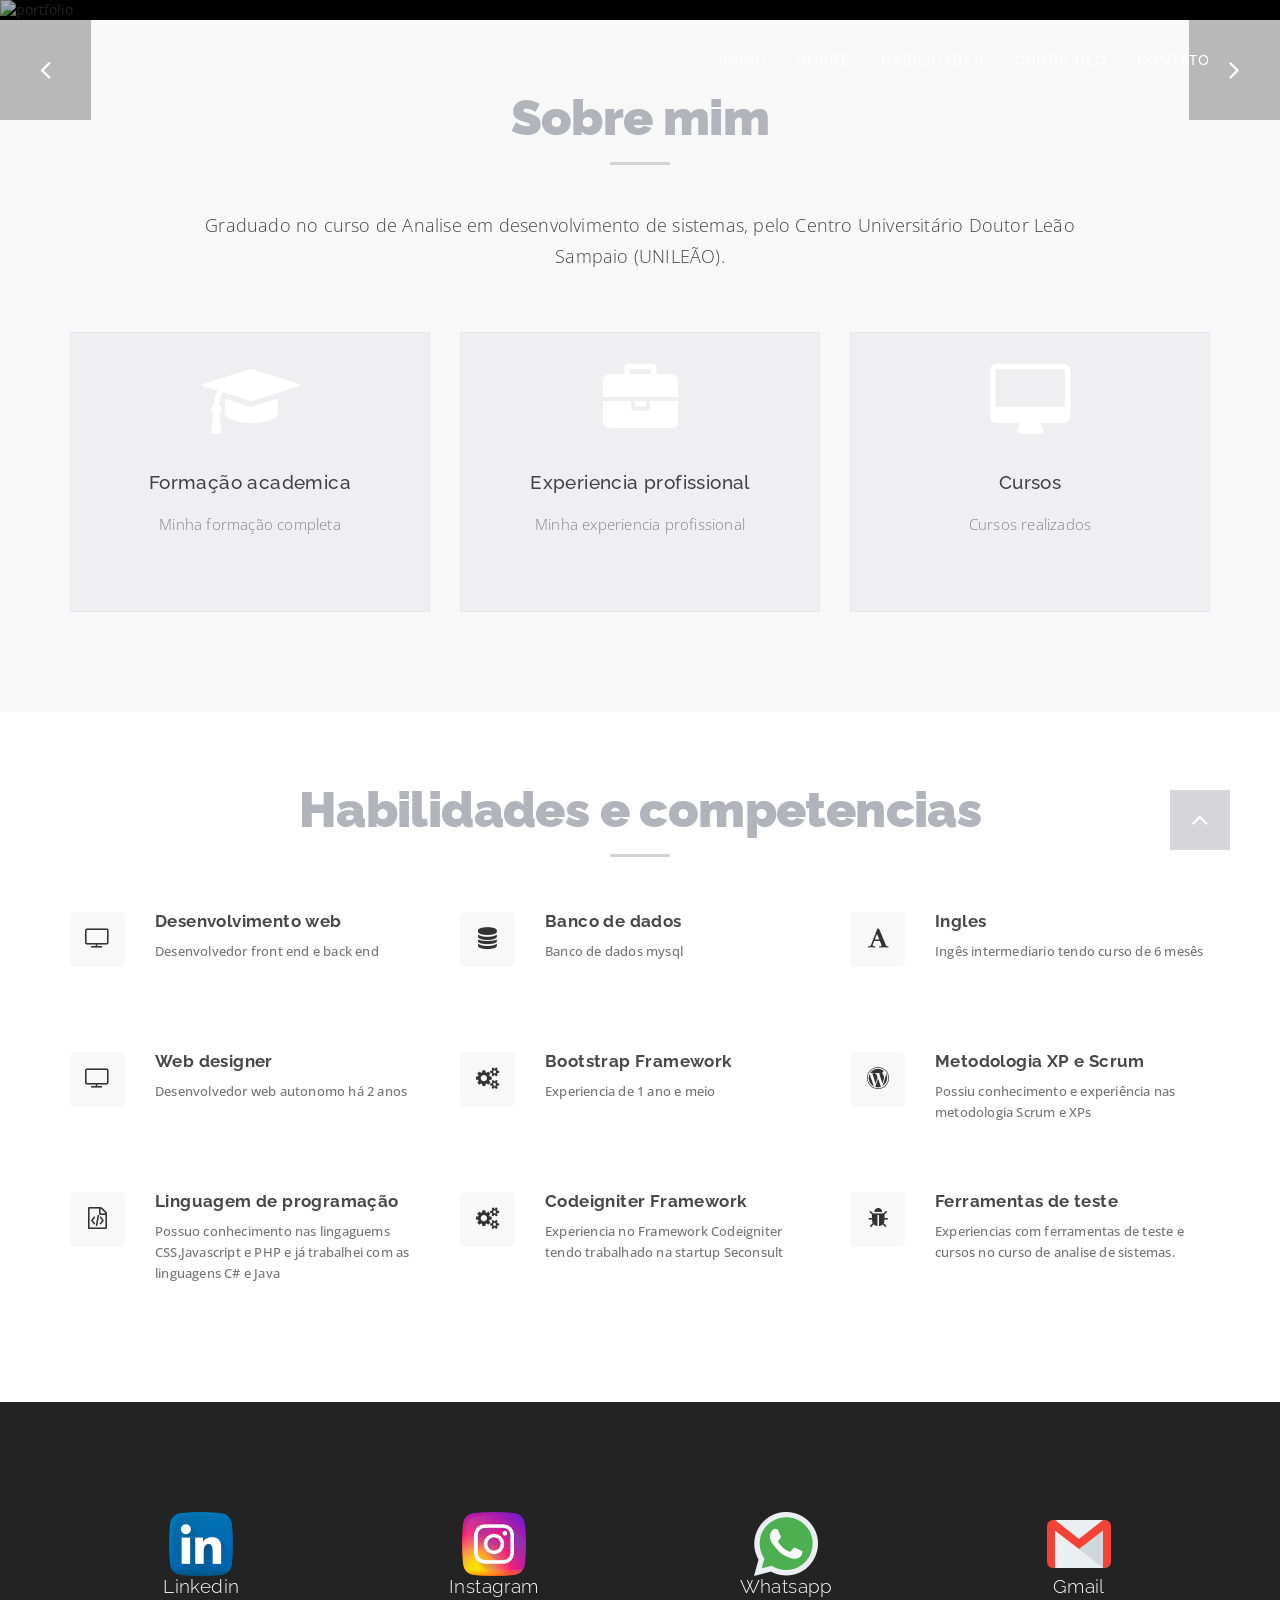
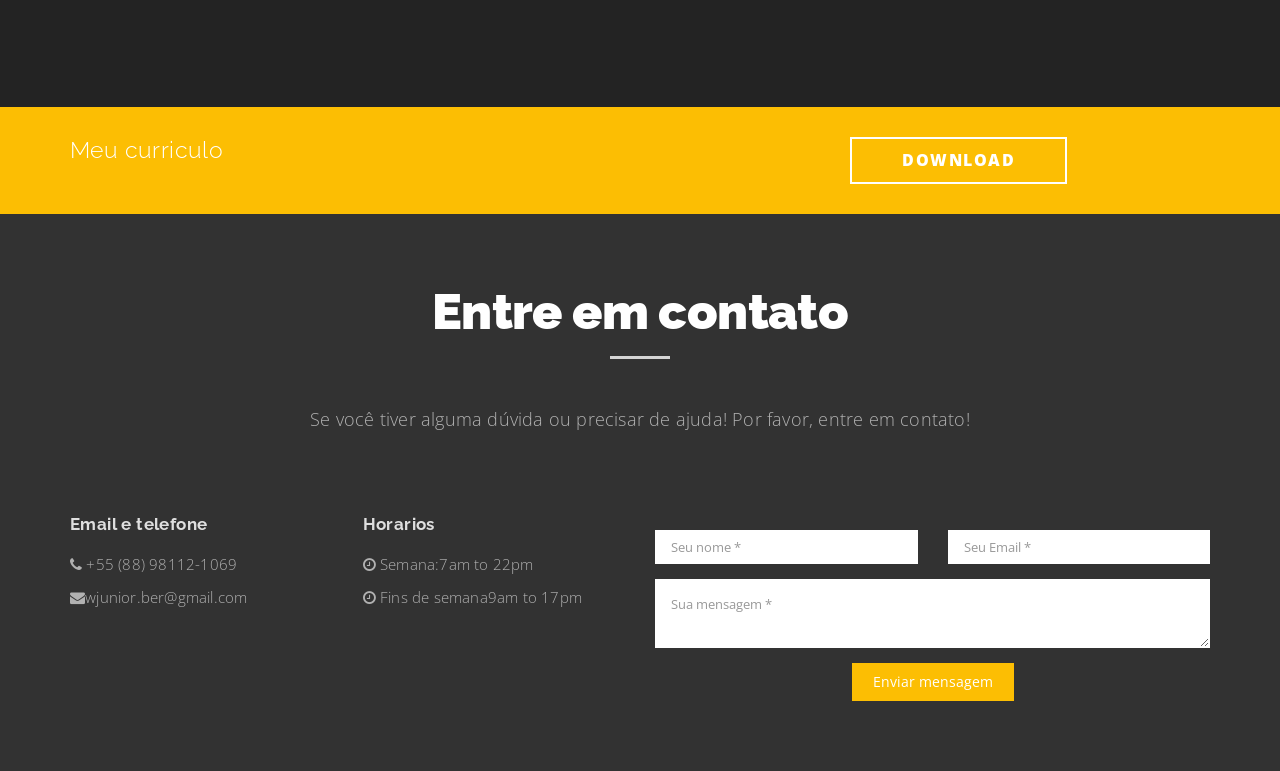
==== index.html @ cb607058 "alteracao de curriculo" ====
<!DOCTYPE html>
<html lang="en">
	<head>
		<meta charset="utf-8">
		<meta http-equiv="X-UA-Compatible" content="IE=edge">
		<meta name="viewport" content="width=device-width, initial-scale=1">
		<!-- The above 3 meta tags *must* come first in the head; any other head content must come *after* these tags -->
		<meta name="description" content="">
		<meta name="author" content="">
		<link rel="icon" href="favicon.ico">
		<title>Walter Bernadino Junior </title>
		<!-- Bootstrap core CSS -->
		<link href="css/bootstrap.min.css" rel="stylesheet">
		<link rel="stylesheet" href="https://maxcdn.bootstrapcdn.com/font-awesome/4.4.0/css/font-awesome.min.css">
		<!-- Custom styles for this template -->
		<link href="css/owl.carousel.css" rel="stylesheet">
		<link href="css/owl.theme.default.min.css"  rel="stylesheet">
		<link href="css/animate.css" rel="stylesheet">
		<link href="css/style.css" rel="stylesheet">

		<!-- Global site tag (gtag.js) - Google Analytics -->
		<script async src="https://www.googletagmanager.com/gtag/js?id=UA-167957187-1"></script>
		<script>
		  window.dataLayer = window.dataLayer || [];
		  function gtag(){dataLayer.push(arguments);}
		  gtag('js', new Date());

		  gtag('config', 'UA-167957187-1');
		</script>

	</head>
	<body id="page-top">
		<!-- Navigation -->
		<nav class="navbar navbar-default navbar-fixed-top">
			<div class="container">
				<!-- Brand and toggle get grouped for better mobile display -->
				<div class="navbar-header page-scroll">
					<button type="button" class="navbar-toggle" data-toggle="collapse" data-target="#bs-example-navbar-collapse-1">
					<span class="sr-only">Toggle navigation</span>
					<span class="icon-bar"></span>
					<span class="icon-bar"></span>
					<span class="icon-bar"></span>
					</button>
					<!--<a class="navbar-brand page-scroll" href="#page-top"><img src="images/logo.png" alt="Sanza theme logo"></a>-->
				</div>
				<!-- Collect the nav links, forms, and other content for toggling -->
				<div class="collapse navbar-collapse" id="bs-example-navbar-collapse-1">
					<ul class="nav navbar-nav navbar-right">
						<li class="hidden">
							<a href="#page-top"></a>
						</li>
						<li>
							<a class="page-scroll" href="#page-top">Inicio</a>
						</li>
						<li>
							<a class="page-scroll" href="#about">Sobre</a>
						</li>
						<li>
							<a class="page-scroll" href="#features">Habilidades</a>
						</li>
						<li>
							<a class="page-scroll" href="#curriculo">Curriculo</a>
						</li>
						<li>
							<a class="page-scroll" href="#contact">Contato</a>
						</li>
					</ul>
				</div>
				<!-- /.navbar-collapse -->
			</div>
			<!-- /.container-fluid -->
		</nav>
		<!-- Header -->
		<header>
			<div class="container-fluid">
				<div class="slider-container">

						<div class="owl-slider owl-carousel">
							<div class="item">
								<div class="owl-slider-item">
									<img src="https://picsum.photos/id/1074/1502/900" class="img-responsive" alt="portfolio">
									<div class="intro-text">
										<div class="intro-lead-in"></div>
										<!--<div class="intro-heading">Design & Development Agency</div>-->
									</div>
								</div>
							</div>
							<div class="item">
								<div class="owl-slider-item">
									<img src="https://picsum.photos/id/1067/1502/900" class="img-responsive" alt="portfolio">
									<div class="intro-text">
										<div class="intro-lead-in"></div>
										<!--<div class="intro-heading">Design & Development Agency</div>-->
									</div>
								</div>
							</div>
							<div class="item">
								<div class="owl-slider-item">
									<img src="https://picsum.photos/id/1018/1502/900" class="img-responsive" alt="portfolio">
									<div class="intro-text">
										<div class="intro-lead-in"></div>
										<!--<div class="intro-heading">Design & Development Agency</div>-->
									</div>
								</div>
							</div>
						</div>

				</div>
			</div>
		</header>

		<!--<section class="section-cta">
			<div class="container">
				<div class="row">
					<div class="col-md-8">
						<h2>Meu curriculo</h2>
					</div>
					<div class="col-md-4">
						<a href="#" class="button-cta">DOWNLOAD</a>
					</div>
				</div>
			</div>
		</section>-->

		<section id="about" class="light-bg">
			<div class="container">
				<div class="row">
					<div class="col-lg-12 text-center">
						<div class="section-title">
							<h2>Sobre mim </h2>
							<p>Graduado no curso de Analise em desenvolvimento de sistemas, pelo Centro Universitário Doutor Leão Sampaio (UNILEÃO).</strong></p>
						</div>
					</div>
				</div>
				<div class="row">
					<!-- about module -->
					<div class="col-md-4 text-center">
						<div class="mz-module">
							<div class="mz-module-about">
								<i class="fa fa-graduation-cap color1 ot-circle"></i>
								<h3>Formação academica</h3>
								<p>Minha formação completa</p>
							</div>
							<a href="modal1" data-toggle="modal" data-target="#modal1" class="mz-module-button">Saber mais</a>
						</div>
					</div>
					<!-- end about module -->
					<!-- about module -->
					<div class="col-md-4 text-center">
						<div class="mz-module">
							<div class="mz-module-about">
								<i class="fa  fa-briefcase color2 ot-circle"></i>
								<h3>Experiencia profissional</h3>
								<p>Minha experiencia profissional</p>
							</div>
							<a href="modal2" data-toggle="modal" data-target="#modal2" class="mz-module-button">Saber mais</a>
						</div>
					</div>
					<!-- end about module -->
					<!-- about module -->
					<div class="col-md-4 text-center">
						<div class="mz-module">
							<div class="mz-module-about">
								<i class="fa  fa-desktop color1 ot-circle"></i>
								<h3>Cursos</h3>
								<p>Cursos realizados</p>
							</div>
							<a href="modal3" data-toggle="modal" data-target="#modal3" class="mz-module-button">Saber mais</a>
						</div>
					</div>
					<!-- end about module -->
					<!-- about module -->
					<!--<div class="col-md-3 text-center">
						<div class="mz-module">
							<div class="mz-module-about">
								<i class="fa fa-cube color4 ot-circle"></i>
								<h3>UI/UX Design</h3>
								<p> Itaque earum rerum hic tenetur a sapiente, ut aut reiciendis maiores</p>
							</div>
							<a href="#" class="mz-module-button">read more</a>
						</div>
					</div>-->
					<!-- end about module -->
				</div>
			</div>
			<!-- /.container -->
		</section>

		<section id="features" class="section-features">
			<div class="container">
				<div class="row">
					<div class="col-lg-12 text-center">
						<div class="section-title">
							<h2>Habilidades e competencias</h2>
						</div>
					</div>
				</div>
				<div class="row row-gutter">
					<div class="col-md-4 col-gutter">
						<div class="featured-item">
							<div class="featured-icon"><i class="fa fa-television"></i></div>
							<div class="featured-text">
								<h4>Desenvolvimento web</h4>
								<p>Desenvolvedor front end e back end</p>
							</div>
						</div>
						<div class="featured-item">
							<div class="featured-icon"><i class="fa fa-television "></i></div>
							<div class="featured-text">
								<h4>Web designer</h4>
								<p>Desenvolvedor web autonomo há 2 anos </p>
							</div>
						</div>
						<div class="featured-item">
							<div class="featured-icon"><i class="fa fa-file-code-o"></i></div>
							<div class="featured-text">
								<h4>Linguagem de programação</h4>
								<p>Possuo conhecimento nas lingaguems CSS,Javascript e PHP e já trabalhei com as linguagens C# e Java</p>
							</div>
						</div>
					</div>
					<div class="col-md-4 col-gutter">
						<div class="featured-item">
							<div class="featured-icon"><i class="fa  fa-database"></i></div>
							<div class="featured-text">
								<h4>Banco de dados</h4>
								<p>Banco de dados mysql</p>
							</div>
						</div>
						<div class="featured-item">
							<div class="featured-icon"><i class="fa fa-cogs"></i></div>
							<div class="featured-text">
								<h4>Bootstrap Framework</h4>
								<p>Experiencia de 1 ano e meio</p>
							</div>
						</div>
						<div class="featured-item">
							<div class="featured-icon"><i class="fa fa-cogs"></i></div>
							<div class="featured-text">
								<h4>Codeigniter Framework </h4>
								<p>Experiencia no Framework Codeigniter tendo trabalhado na startup Seconsult</p>
							</div>
						</div>
					</div>
					<div class="col-md-4 col-gutter">
						<div class="featured-item">
							<div class="featured-icon"><i class="fa fa-font"></i></div>
							<div class="featured-text">
								<h4>Ingles</h4>
								<p>Ingês intermediario tendo curso de 6 mesês</p>
							</div>
						</div>
						<div class="featured-item">
							<div class="featured-icon"><i class="fa fa-wordpress"></i></div>
							<div class="featured-text">
								<h4> Metodologia XP e Scrum</h4>
								<p>Possiu conhecimento e experiência  nas metodologia Scrum e XPs</p>
							</div>
						</div>
						<div class="featured-item">
							<div class="featured-icon"><i class=" fa fa-bug"></i></div>
							<div class="featured-text">
								<h4>Ferramentas de teste</h4>
								<p>Experiencias com ferramentas de teste e cursos no curso de analise de  sistemas.</p>
							</div>
						</div>
					</div>
				</div>
			</div>
		</section>

		<!--<section id="portfolio" class="light-bg">
			<div class="container">
			<div class="row">
				<div class="col-lg-12 text-center">
					<div class="section-title">
						<h2>Portfolio</h2>
						<p>Our portfolio is the best way to show our work, you can see here a big range of our work. Check them all and you will find what you are looking for.</p>
					</div>
				</div>
			</div>
			<div class="row row-0-gutter">-->
				<!-- start portfolio item -->
				<!--<div class="col-md-4 col-0-gutter">
					<div class="ot-portfolio-item">
						<figure class="effect-bubba">
							<img src="images/port/login.png" alt="img02" class="img-responsive" />
							<figcaption>
								<h2>Sistema seconsult</h2>
								<p>Tela de login</p>
								<a href="#" data-toggle="modal" data-target="#Modal-1">View more</a>
							</figcaption>
						</figure>
					</div>
				</div>-->
				<!-- end portfolio item -->
				<!-- start portfolio item -->
				<!--<div class="col-md-4 col-0-gutter">
					<div class="ot-portfolio-item">
						<figure class="effect-bubba">
							<img src="images/port/rela.png" alt="img02" class="img-responsive" />
							<figcaption>
								<h2>Relatorio</h2>
								<p>Tela de ralatorio</p>
								<a href="#" data-toggle="modal" data-target="#Modal-2">View more</a>
							</figcaption>
						</figure>
					</div>
				</div>-->
				<!-- end portfolio item -->
				<!-- start portfolio item -->
				<!--<div class="col-md-4 col-0-gutter">
					<div class="ot-portfolio-item">
						<figure class="effect-bubba">
							<img src="images/port/age.png" alt="img02" class="img-responsive" />
							<figcaption>
								<h2>Agenda</h2>
								<p>Tela de agenda</p>
								<a href="#" data-toggle="modal" data-target="#Modal-3">View more</a>
							</figcaption>
						</figure>
					</div>
				</div>-->
				<!-- end portfolio item -->
			<!--</div>
			<div class="row row-0-gutter">-->
				<!-- start portfolio item -->
				<!--<div class="col-md-4 col-0-gutter">
					<div class="ot-portfolio-item">
						<figure class="effect-bubba">
							<img src="images/demo/portfolio-4.jpg" alt="img02" class="img-responsive" />
							<figcaption>
								<h2>Smart Name</h2>
								<p>Branding, Design</p>
								<a href="#" data-toggle="modal" data-target="#Modal-4">View more</a>
							</figcaption>
						</figure>
					</div>
				</div>-->
				<!-- end portfolio item -->
				<!-- start portfolio item -->
				<!--<div class="col-md-4 col-0-gutter">
					<div class="ot-portfolio-item">
						<figure class="effect-bubba">
							<img src="images/demo/portfolio-5.jpg" alt="img02" class="img-responsive" />
							<figcaption>
								<h2>Fast People</h2>
								<p>Branding, Web Design</p>
								<a href="#" data-toggle="modal" data-target="#Modal-5">View more</a>
							</figcaption>
						</figure>
					</div>
				</div>-->
				<!-- end portfolio item -->
				<!-- start portfolio item -->
				<!--<div class="col-md-4 col-0-gutter">
					<div class="ot-portfolio-item">
						<figure class="effect-bubba">
							<img src="images/demo/portfolio-6.jpg" alt="img02" class="img-responsive" />
							<figcaption>
								<h2>Kites & Stars</h2>
								<p>Branding, Web Design</p>
								<a href="#" data-toggle="modal" data-target="#Modal-2">View more</a>
							</figcaption>
						</figure>
					</div>
				</div>-->
				<!-- end portfolio item -->
			<!--</div>
			</div>
		</section>-->

		<section class="overlay-dark bg-img1 dark-bg short-section">
			<div class="container text-center">
				<div class="row">
					<div class="col-md-3 mb-sm-30">
						<div class="counter-item">
							<a href="https://www.linkedin.com/in/walter-bernardino-jr-017a53184/" target="blank">
							<img src="images/icones/linkedin.png" alt="">
							<h6>Linkedin</h6>
						</a>
						</div>
					</div>
					<div class="col-md-3 mb-sm-30">
						<div class="counter-item">
							<a href="https://www.instagram.com/walter_junior01/" target="blank">
							<img src="images/icones/insta.png" alt="">
							<h6>Instagram</h6>
						</a>
						</div>
					</div>
					<div class="col-md-3 mb-sm-30">
						<div class="counter-item">
							<a href="https://api.whatsapp.com/send?phone=5588981121069" target="blank">
							<img src="images/icones/whats.png" alt="">
							<h6>Whatsapp</h6>
							</a>
						</div>
					</div>
					<div class="col-md-3 mb-sm-30">
						<div class="counter-item">
							<a href="mailto:wjunior.ber@gmail.com" target="blank">
							<img src="images/icones/gmail.png" alt="">
							<h6>Gmail</h6>
							</a>
						</div>
					</div>
				</div>
			</div>
		</section>

		<!--<section id="partners">
			<div class="container">
				<div class="row">
					<div class="col-lg-12 text-center">
						<div class="section-title">
							<h2>Our Partners</h2>
							<p>Mida sit una namet, cons uectetur adipiscing adon elit.</p>
						</div>
					</div>
				</div>
				<div class="row">
					<div class="col-lg-12 text-center">
						<div class="owl-partners owl-carousel">
							<div class="item">
								<div class="partner-logo"><img src="images/demo/partners-1.png" alt="partners"></div>
							</div>
							<div class="item">
								<div class="partner-logo"><img src="images/demo/partners-2.png" alt="partners"></div>
							</div>
							<div class="item">
								<div class="partner-logo"><img src="images/demo/partners-3.png" alt="partners"></div>
							</div>
							<div class="item">
								<div class="partner-logo"><img src="images/demo/partners-4.png" alt="partners"></div>
							</div>
							<div class="item">
								<div class="partner-logo"><img src="images/demo/partners-5.png" alt="partners"></div>
							</div>
							<div class="item">
								<div class="partner-logo"><img src="images/demo/partners-6.png" alt="partners"></div>
							</div>
							<div class="item">
								<div class="partner-logo"><img src="images/demo/partners-7.png" alt="partners"></div>
							</div>
							<div class="item">
								<div class="partner-logo"><img src="images/demo/partners-8.png" alt="partners"></div>
							</div>
							<div class="item">
								<div class="partner-logo"><img src="images/demo/partners-9.png" alt="partners"></div>
							</div>
						</div>
					</div>
				</div>
			</div>
		</section>-->

		<!--<section id="team" class="light-bg">
			<div class="container">
				<div class="row">
					<div class="col-lg-12 text-center">
						<div class="section-title">
							<h2>Our Team</h2>
							<p>A creative agency based on Candy Land, ready to boost your business with some beautifull templates. MOOZ Agency is one of the best in town see more you will be amazed.</p>
						</div>
					</div>
				</div>
				<div class="row">-->
					<!-- team member item -->
					<!--<div class="col-md-4">
						<div class="team-item">
							<div class="team-image">
								<img src="images/demo/author-2.jpg" class="img-responsive" alt="author">
							</div>
							<div class="team-text">
								<h3>TOM BEKERS</h3>
								<div class="team-position">CEO & Web Design</div>
								<p>Mida sit una namet, cons uectetur adipiscing adon elit. Aliquam vitae barasa droma.</p>
								<div class="team-socials">
									<a href="#"><i class="fa fa-twitter"></i></a>
									<a href="#"><i class="fa fa-facebook"></i></a>
									<a href="#"><i class="fa fa-youtube"></i></a>
									<a href="#"><i class="fa fa-google-plus"></i></a>
								</div>
							</div>
						</div>
					</div>-->
					<!-- end team member item -->
					<!-- team member item -->
					<!--<div class="col-md-4">
						<div class="team-item">
							<div class="team-image">
								<img src="images/demo/author-6.jpg" class="img-responsive" alt="author">
							</div>
							<div class="team-text">
								<h3>LINA GOSATA</h3>
								<div class="team-position">Photography</div>
								<p>Worsa dona namet, cons uectetur dipiscing adon elit. Aliquam vitae fringilla unda mir.</p>
								<div class="team-socials">
									<a href="#"><i class="fa fa-twitter"></i></a>
									<a href="#"><i class="fa fa-facebook"></i></a>
									<a href="#"><i class="fa fa-youtube"></i></a>
									<a href="#"><i class="fa fa-google-plus"></i></a>
								</div>
							</div>
						</div>
					</div>-->
					<!-- end team member item -->
					<!-- team member item -->
					<!--<div class="col-md-4">
						<div class="team-item">
							<div class="team-image">
								<img src="images/demo/author-4.jpg" class="img-responsive" alt="author">
							</div>
							<div class="team-text">
								<h3>John BEKERS</h3>
								<div class="team-position">Marketing</div>
								<p>Dolor sit don namet, cons uectetur beriscing adon elit. Aliquam vitae fringilla unda.</p>
								<div class="team-socials">
									<a href="#"><i class="fa fa-twitter"></i></a>
									<a href="#"><i class="fa fa-facebook"></i></a>
									<a href="#"><i class="fa fa-youtube"></i></a>
									<a href="#"><i class="fa fa-google-plus"></i></a>
								</div>
							</div>
						</div>
					</div>
				</div>
			</div>
		</section>-->

		<section id="curriculo" class="section-cta">
			<div class="container">
				<div class="row">
					<div class="col-md-8">
						<h2>Meu curriculo</h2>
					</div>
					<div class="col-md-4">
						<a href="https://drive.google.com/file/d/17pxCsuhoSR2CSxzcML_bX0ouTWdJfSZE/view?usp=sharing" target="blank" class="button-cta">DOWNLOAD</a>
					</div>
				</div>
			</div>
		</section>

		<section id="contact" class="dark-bg">
			<div class="container">
				<div class="row">
					<div class="col-lg-12 text-center">
						<div class="section-title">
							<h2>Entre em contato</h2>
							<p>Se você tiver alguma dúvida ou precisar de ajuda! Por favor, entre em contato!</p><br>
						</div>
					</div>
				</div>
				<div class="row">
					<div class="col-md-3">
						<div class="section-text">
							<h4>Email e telefone</h4>
							<p><i class="fa fa-phone"></i> +55 (88) 98112-1069</p>
							<p><i class="fa fa-envelope"></i>wjunior.ber@gmail.com</p>
						</div>
					</div>
					<div class="col-md-3">
						<div class="section-text">
							<h4>Horarios</h4>
							<p><i class="fa fa-clock-o"></i> <span class="day">Semana:</span><span>7am to 22pm</span></p>
							<p><i class="fa fa-clock-o"></i> <span class="day">Fins de semana</span><span>9am to 17pm</span></p>
						</div>
					</div>
					<div class="col-md-6">
						<form name="sentMessage" id="contactForm" novalidate="" action="mailto:wjunior.ber@gmail.com">
							<div class="row">
								<div class="col-md-6">
									<div class="form-group">
										<input type="text" class="form-control" placeholder="Seu nome *" id="name" required="" data-validation-required-message="Please enter your name.">
										<p class="help-block text-danger"></p>
									</div>
								</div>
								<div class="col-md-6">
									<div class="form-group">
										<input type="email" class="form-control" placeholder="Seu Email *" id="email" required="" data-validation-required-message="Please enter your email address.">
										<p class="help-block text-danger"></p>
									</div>
								</div>
							</div>
							<div class="row">
								<div class="col-md-12">
									<div class="form-group">
										<textarea class="form-control" placeholder="Sua mensagem *" id="message" required="" data-validation-required-message="Please enter a message."></textarea>
										<p class="help-block text-danger"></p>
									</div>
								</div>
								<div class="clearfix"></div>
							</div>
							<div class="row">
								<div class="col-lg-12 text-center">
									<div id="success"></div>
									<button type="submit" class="btn">Enviar mensagem</button>
								</div>
							</div>
						</form>
					</div>
				</div>
			</div>
		</section>
		<p id="back-top">
			<a href="#top"><i class="fa fa-angle-up"></i></a>
		</p>
		<!--<footer>
			<div class="container text-center">
				<p>Theme made by <a href="http://moozthemes.com"><span>MOOZ</span>Themes.com</a></p>
			</div>
		</footer>-->

		<!-- Modal for portfolio item 1 -->
		<div class="modal fade" id="Modal-1" tabindex="-1" role="dialog" aria-labelledby="Modal-label-1">
			<div class="modal-dialog" role="document">
				<div class="modal-content">
					<div class="modal-header">
						<button type="button" class="close" data-dismiss="modal" aria-label="Close"><span aria-hidden="true">&times;</span></button>
						<h4 class="modal-title" id="Modal-label-1">Dean & Letter</h4>
					</div>
					<div class="modal-body">
						<img src="images/port/login.png" alt="img01" class="img-responsive" />
						<div class="modal-works"><span>Branding</span><span>Web Design</span></div>
						<p>Temporibus autem quibusdam et aut officiis debitis aut rerum necessitatibus saepe</p>
					</div>
					<div class="modal-footer">
						<button type="button" class="btn btn-default" data-dismiss="modal">Close</button>
					</div>
				</div>
			</div>
		</div>

		<!-- Modal for portfolio item 2 -->
		<div class="modal fade" id="Modal-2" tabindex="-1" role="dialog" aria-labelledby="Modal-label-2">
			<div class="modal-dialog" role="document">
				<div class="modal-content">
					<div class="modal-header">
						<button type="button" class="close" data-dismiss="modal" aria-label="Close"><span aria-hidden="true">&times;</span></button>
						<h4 class="modal-title" id="Modal-label-2">Relatorio</h4>
					</div>
					<div class="modal-body">
						<img src="images/port/rela.png" alt="img01" class="img-responsive" />
						<div class="modal-works"><span>Branding</span><span>Web Design</span></div>
						<p>Temporibus autem quibusdam et aut officiis debitis aut rerum necessitatibus saepe</p>
					</div>
					<div class="modal-footer">
						<button type="button" class="btn btn-default" data-dismiss="modal">Close</button>
					</div>
				</div>
			</div>
		</div>

		<!-- Modal for portfolio item 3 -->
		<div class="modal fade" id="Modal-3" tabindex="-1" role="dialog" aria-labelledby="Modal-label-3">
			<div class="modal-dialog" role="document">
				<div class="modal-content">
					<div class="modal-header">
						<button type="button" class="close" data-dismiss="modal" aria-label="Close"><span aria-hidden="true">&times;</span></button>
						<h4 class="modal-title" id="Modal-label-3">Agenda</h4>
					</div>
					<div class="modal-body">
						<img src="images/port/age.png" alt="img01" class="img-responsive" />
						<div class="modal-works"><span>Branding</span><span>Web Design</span></div>
						<p>Temporibus autem quibusdam et aut officiis debitis aut rerum necessitatibus saepe</p>
					</div>
					<div class="modal-footer">
						<button type="button" class="btn btn-default" data-dismiss="modal">Close</button>
					</div>
				</div>
			</div>
		</div>

		<!-- Modal for portfolio item 4 -->
		<div class="modal fade" id="Modal-4" tabindex="-1" role="dialog" aria-labelledby="Modal-label-4">
			<div class="modal-dialog" role="document">
				<div class="modal-content">
					<div class="modal-header">
						<button type="button" class="close" data-dismiss="modal" aria-label="Close"><span aria-hidden="true">&times;</span></button>
						<h4 class="modal-title" id="Modal-label-4">Smart Name</h4>
					</div>
					<div class="modal-body">
						<img src="images/demo/portfolio-4.jpg" alt="img01" class="img-responsive" />
						<div class="modal-works"><span>Branding</span><span>Web Design</span></div>
						<p>Temporibus autem quibusdam et aut officiis debitis aut rerum necessitatibus saepe</p>
					</div>
					<div class="modal-footer">
						<button type="button" class="btn btn-default" data-dismiss="modal">Close</button>
					</div>
				</div>
			</div>
		</div>

		<!-- Modal for portfolio item 5 -->
		<div class="modal fade" id="Modal-5" tabindex="-1" role="dialog" aria-labelledby="Modal-label-5">
			<div class="modal-dialog" role="document">
				<div class="modal-content">
					<div class="modal-header">
						<button type="button" class="close" data-dismiss="modal" aria-label="Close"><span aria-hidden="true">&times;</span></button>
						<h4 class="modal-title" id="Modal-label-5">Fast People</h4>
					</div>
					<div class="modal-body">
						<img src="images/demo/portfolio-5.jpg" alt="img01" class="img-responsive" />
						<div class="modal-works"><span>Branding</span><span>Web Design</span></div>
						<p>Temporibus autem quibusdam et aut officiis debitis aut rerum necessitatibus saepe</p>
					</div>
					<div class="modal-footer">
						<button type="button" class="btn btn-default" data-dismiss="modal">Close</button>
					</div>
				</div>
			</div>
		</div>

		<!-- Modal for sobre item 1 -->
		<div class="modal fade" id="modal1" tabindex="-1" role="dialog" aria-labelledby="Modal-label-5">
			<div class="modal-dialog" role="document">
				<div class="modal-content">
					<div class="modal-header">
						<button type="button" class="close" data-dismiss="modal" aria-label="Close"><span aria-hidden="true">&times;</span></button>
						<h4 class="modal-title" id="modal1">Formação academica</h4>
					</div>
					<div class="modal-body">
						<!--<div class="modal-works"><span>Web Design</span></div>-->
						<p>
						<ol>
							<li>Janeiro/2000 a Dezembro/2007 – Ensino fundamental -
							Centro Educacional Padre Aldemir 
							</li><br>
							<li>Janeiro/2008 a Dezembro/2011 – Ensino fundamental -
							Conselho Escolar da Escola de Primeiro Grau Senador Carlos Jereissati 
							</li><br>
							<li>Janeiro/2012 a Dezembro/2014 – Ensino Médio
							EEFM Governador Adauto Bezerra 
							</li><br>
							<li>Agosto/2015 a junho/2020 – Ensino Superior
							Unileão - Centro Universitário Leão Sampaio
							</li>
						</ol>
						</p>
					</div>
					<div class="modal-footer">
						<button type="button" class="btn btn-primary" data-dismiss="modal">Fechar</button>
					</div>
				</div>
			</div>
		</div>

		<!-- Modal for sobre item 2 -->
		<div class="modal fade" id="modal2" tabindex="-1" role="dialog" aria-labelledby="Modal-label-5">
			<div class="modal-dialog" role="document">
				<div class="modal-content">
					<div class="modal-header">
						<button type="button" class="close" data-dismiss="modal" aria-label="Close"><span aria-hidden="true">&times;</span></button>
						<h4 class="modal-title" id="modal2">Experiencia profissional</h4>
					</div>
					<div class="modal-body">
						<p>
							<ol>
								<li><b>Desenvolvedor web autonomo</b>:Janeiro/2018 ate atualmente
								 </li><br>
								 <li><b>Professor de informatica</b>:Agosto/2019 ate atualmente </li><br>
								 <li><b>Desenvolvedor front end e back end</b>:Na startup Seconsult agosto/2019 ate dezembro/2020</li><br>
								 <li><b>Analista de Sistemas autonomo</b>:Dezembro/2019 ate atualmente</li>
							</ol>
						</p>
					</div>
					<div class="modal-footer">
						<button type="button" class="btn btn-primary" data-dismiss="modal">Fechar</button>
					</div>
				</div>
			</div>
		</div>

		<!-- Modal for sobre item 3 -->
		<div class="modal fade" id="modal3" tabindex="-1" role="dialog" aria-labelledby="Modal-label-5">
			<div class="modal-dialog" role="document">
				<div class="modal-content">
					<div class="modal-header">
						<button type="button" class="close" data-dismiss="modal" aria-label="Close"><span aria-hidden="true">&times;</span></button>
						<h4 class="modal-title" id="modal3">Cursos realizados</h4>
					</div>
					<div class="modal-body">
						<p>
							<ol>
								<li><b>CISCO - Networking Academy® Introduction to Cybersecurity</b></li><br>
								 <li><b>CISCO - Cybersecurity Essentials</b></li><br>
								 <li><b>UDEMY - CodeIgniter: Criando Websites Profissionais com PHP</b></li><br>
								 <li><b>Fundação bradesco - Fundamentos de TI: Hardware e Software</b></li><br>
								 <li><b>Fundação bradesco - Segurança em Tecnologia da informação</b></li><br>
								 <li><b>Fundação bradesco - Modelagem de banco de dados</b></li><br>
							</ol>
						</p>
					</div>
					<div class="modal-footer">
						<button type="button" class="btn btn-primary" data-dismiss="modal">Fechar</button>
					</div>
				</div>
			</div>
		</div>



		<!-- Bootstrap core JavaScript
			================================================== -->
		<!-- Placed at the end of the document so the pages load faster -->
		<script src="https://ajax.googleapis.com/ajax/libs/jquery/1.11.3/jquery.min.js"></script>
		<script src="http://cdnjs.cloudflare.com/ajax/libs/jquery-easing/1.3/jquery.easing.min.js"></script>
		<script src="js/bootstrap.min.js"></script>
		<script src="js/owl.carousel.min.js"></script>
		<script src="js/cbpAnimatedHeader.js"></script>
		<script src="js/jquery.appear.js"></script>
		<script src="js/SmoothScroll.min.js"></script>
		<script src="js/theme-scripts.js"></script>
	</body>
</html>
---- css/style.css ----
/*------------------------------------------------------------------
Project:	Nantes - multi purpose one-page template
Version:	1.0
Last change:	18/02/2016 [...]
Designed by:	MOOZ Themes / www.MOOZthemes.com
Primary use:	One page
-------------------------------------------------------------------*/

/* main font for menu. */
@import url(http://fonts.googleapis.com/css?family=Raleway:100,300,400,500,700,900);
/* font for headings, text, tags */
@import url(http://fonts.googleapis.com/css?family=Open+Sans:300,400,500,600,700,800);

/*--------------------
Color customizations
change these colors to change overlays
--------------------*/

.mz-module:hover .ot-circle.color1 {
	color: #C54A4A;
}
.mz-module:hover .ot-circle.color2 {
	color: #6091DC;
}
.mz-module:hover .ot-circle.color3 {
	color: #6EB377;
}
.mz-module:hover .ot-circle.color4 {
	color: #FCBE03;
}

/*--------------------
1. General
--------------------*/

body {
	margin: 0px;
	font-family: "Open Sans", Sans-serif;
}

h1,
h2,
h3,
h4,
h5,
h6 {
	font-weight: 300;
	letter-spacing: 0.4px;
	font-family: "Raleway", Sans-serif;
	color: #232323;
}

p {
	font-family: 'Open Sans', sans-serif;
	font-size: 15px;
	font-weight: 300;
	line-height: 23px;
	letter-spacing: 0.2px;
	color: #444444;
}

.dark-bg p {
color: #B1B1B1;	
}

a:hover, a:focus, a:active, a.active {
	color: #fec503;
}
a, a:hover, a:focus, a:active, a.active {
	outline: 0;
}

.container-fluid {
    padding-right: 0;
    padding-left: 0;
}

::selection {
	text-shadow: none;
	background: #fed136;
}

@media (min-width: 768px) {
	section {
		padding: 150px 0;
	}
}

section {
	padding: 70px 0;
}

ul {
	padding-left: 0;
	padding-top: 10px;	
}

ul li {
    list-style: none;
    padding-bottom: 10px;
    font-family: 'Open Sans', sans-serif;
    font-size: 14px;
    font-weight: 500;
    line-height: 23px;
    letter-spacing: 0.2px;
    color: #000000;
}

section ul li:before {
	font-family: FontAwesome;
	font-weight: normal;
	font-style: normal;
	display: inline-block;
	text-decoration: inherit;
	content: "\f105";
	padding-right: 7px;
	color: #23AD21;
}

/*--------------------
1.1 Reset bootstrap
--------------------*/

.row-0-gutter {
    margin-left: -13px;
    margin-right: -13px;
}

.col-0-gutter {
	padding-left: 0;
	padding-right: 0;
}

/*--------------------
2. Navigation
--------------------*/

.navbar-default {
	background-color: #222;
	border-color: transparent;
}
.navbar-default .navbar-brand {
	color: #fff;
	font-family: "Montserrat",sans-serif;
	padding: 0px;
}
.navbar-default .navbar-brand:hover,.navbar-default .navbar-brand:focus,.navbar-default .navbar-brand:active,.navbar-default .navbar-brand.active {
	color: #fec503
}
.navbar-default .navbar-collapse {
	border-color: rgba(255,255,255,.02)
}
.navbar-default .navbar-toggle {
	background-color: #fed136;
	border-color: #fed136
}
.navbar-default .navbar-toggle .icon-bar {
	background-color: #fff
}
.navbar-default .navbar-toggle:hover,.navbar-default .navbar-toggle:focus {
	background-color: #fed136
}
.navbar-default .nav li a {
	font-family: "Roboto",sans-serif;
	text-transform: uppercase;
	font-weight: 400;
	letter-spacing: 1px;
	color: #fff;
}
.navbar-default .nav li a:hover,.navbar-default .nav li a:focus {
	color: #fed136;
	outline: 0
}

.navbar-default .navbar-nav>.active>a {
	border-radius: 0;
	color: #fff;
	background-color: #fed136
}
.navbar-default .navbar-nav>.active>a:hover,.navbar-default .navbar-nav>.active>a:focus {
	color: #fff;
	background-color: #fec503
}

@media (min-width:768px) {
	.navbar-default
	{
		background-color: transparent;
		padding: 25px 0;
		-webkit-transition:padding .3s;
		-moz-transition:padding .3s;
		transition:padding .3s;
		border:0
	}
	.navbar-default .navbar-brand {
		font-size: 2em;
		-webkit-transition:all .3s;
		-moz-transition:all .3s;
		transition:all .3s;
	}
	.navbar-default .navbar-nav>.active>a {
		border-radius: 3px
	}
	.navbar-default.navbar-shrink {
		background-color: #222;
		padding: 10px 0;
	}
	.navbar-default.navbar-shrink .navbar-brand {
		font-size: 1.5em;
	}
}*/

/*--------------------
3. Header
--------------------*/

header {
    margin-top: 80px;
}

.owl-slider-item {
	position: relative;
	background-color: #000;
}
.owl-slider-item img {
	opacity: 0.7;
}
.owl-slider .owl-controls {
	position: absolute;
	left: 0;
	top: 38%;
	width: 100%;	
}

.owl-slider .owl-controls .owl-nav [class*=owl-] {
	padding: 30px 40px;
	background: rgba(0, 0, 0, 0.26);
	border-radius: 0;
	margin: 0;
	font-size: 30px;
	z-index: 1000;
}

.owl-slider .owl-controls .owl-nav [class*=owl-]:hover {
    background: #000;
    color: #fff;
    text-decoration: none;
}

.owl-slider .owl-controls .owl-prev {
	float: left;
}

.owl-slider .owl-controls .owl-next {
	float: right;
}

.intro-text {
	padding-top: 100px;
	padding-bottom: 50px;
	position: absolute;
	top: 50px;
    text-align: center;
	transform: translateX(-50%);
	left: 50%;
}

@media (min-width: 768px) {
	.intro-text {
		padding-top: 230px;
		padding-bottom: 400px;
    }
}

.intro-text .intro-lead-in {
	display: inline-block;
	margin-bottom: 25px;
	padding: 4px 20px;
	font-family: "Playfair Display",sans-serif;
	font-style: italic;
	font-size: 19px;
	color: #fff;
	font-weight: 100;
	line-height: 40px;
}

@media (min-width: 768px) {
	.intro-text .intro-lead-in {
	font-family: "Playfair Display",sans-serif;
    font-size: 50px;
    line-height: 40px;
    margin-bottom: 45px;
	}
}

.intro-text .intro-heading {
	font-weight: 900;
	font-size: 40px;
	line-height: 48px;
	margin-bottom: 25px;
	letter-spacing: -3px;
	word-spacing: 10px;
	color: #FFFFFF;
	text-shadow: 1px 1px 1px rgb(0, 0, 0);
}

@media (min-width: 768px) {
	.intro-text .intro-heading {
		line-height: 95px;
		font-size: 77px;
		margin-bottom: 50px;
	}
}

/*--------------------
4. Sections
--------------------*/

.section-title h2 {
	font-size: 50px;
	color: #B3B3BB;
	font-weight: 900;
	letter-spacing: -0.6px;
	position: relative;
	margin: 0 0 50px 0;
	padding-bottom: 15px;
}

.section-title h2:after {
	left: 50%;
	z-index: 1;
	width: 60px;
	height: 3px;
	content: " ";
	bottom: -5px;
	margin-left: -30px;
	text-align: center;
	position: absolute;
	background: #D4D4D4;
}

.dark-bg .section-title h2 {
	color: #fff;
}


.section-title p {
	font-size: 18px;
	font-weight: 300;
	line-height: 31px;
	margin: 20px 100px 60px 100px;
}

/*--------------------
4.1. CTA sectoin
--------------------*/

.section-cta {
	padding: 30px 0;
	color: #fff;
	background-color: #fcbe03;
}

.section-cta h2 {
	color: #fff;
	font-size: 23px;
	font-weight: 300;
	margin: 0 0 20px;
}

.button-cta {
	border: 2px solid #fff;
	padding: 10px 50px;
	font-size: 16px;
	letter-spacing: 1.5px;
	text-transform: uppercase;
	font-weight: 800;
	color: #fff;
	display: inline-block;

	-webkit-transition: all .4s ease; /* Safari and Chrome */
	-moz-transition: all .5s ease; /* Firefox */
	-o-transition: all .5s ease; /* IE 9 */
	-ms-transition: all .5s ease; /* Opera */
	transition: all .5s ease;

}
.button-cta:hover {
	color: #000;
	background-color: #fff;	
	text-decoration: none;
}

/*--------------------
4.1. About
--------------------*/

.mz-module {
	position: relative;
	margin-bottom: 30px;
}

.mz-module-about {
    border: 1px solid #E6E6EA;
    min-height: 280px;
    padding: 20px;
    background-color: #EFEFF1;
}

.mz-module-about h3 {
	font-weight: 500;
	font-size: 19px;
	/* text-transform: uppercase; */
	color: #424242;
	/* letter-spacing: 2px; */
	margin-bottom: 20px;
}

.dark-bg .mz-module-about h3 {
	color: #FFFFFF;
}

.mz-module-about p {
	font-size: 15px;
	font-weight: 300;
	line-height: 22px;
	color: #848484;
}
.mz-module-button {
	background-color: #B6B6C3;
	padding: 15px;
	text-transform: uppercase;
	font-weight: 700;
	font-size: 12px;
	display: block;
	position: absolute;
	bottom: 0px;
	left: 0;
	right: 0;
	opacity: 0;
	color: #fff;
	-webkit-transition:all .3s;
	-moz-transition:all .3s;
	transition:all .3s;
}
.mz-module:hover .mz-module-button {
	bottom: -45px;
	opacity: 1;
}
.mz-module-button:hover {
	background-color: #1a1a1a;
	color: #fff;
	text-decoration: none;
}

.mz-module-button {
	color: #fff;
}

.ot-circle {
	height: 95px;
	width: 95px;
	text-align: center;
	line-height: 98px;
	color: #FFFFFF;
	margin: 0 2px 4px;
	font-size: 75px;

	-webkit-transition:all .3s;
	-moz-transition:all .3s;
	transition:all .3s;

}

/*--------------------
4.2. Featured
--------------------*/

.featured-item {
	margin-bottom: 30px;
	height: 110px;
}

.featured-icon {
	float: left;
	font-size: 22px;
	border-radius: 5px;
	width: 55px;
	height: 55px;
	background-color: #F8F8F8;
	line-height: 50px;
	text-align: center;
}
.featured-text {
	text-align: left;
	margin-left: 85px;
}
.featured-text h4 {
	color: #47474C;
	font-size: 17px;
	font-weight: 700;
}
.featured-text p {
	color: #747377;
	margin-top: 7px;
	font-size: 13px;
	line-height: 21px;
	font-weight: 500;
}

/*--------------------
4.2. Skills
--------------------*/

.section-text h3 {
	margin: 0 0 30px;
	font-weight: 800;
	color: #5D5D5D;
}

.section-text h4 {
    margin: 0 0 20px;
    font-weight: 700;
    font-size: 17px;
}

.dark-bg .section-text h3 {
	color: #dfdfdf;
}

.dark-bg .section-text h4 {
	color: #dfdfdf;
}

/*--------------------
4.3. Portfolio
--------------------*/

figure {
	position: relative;
	overflow: hidden;
	margin: 0 1px 1px 0;
	background: #726FB9;
	text-align: center;
	cursor: pointer;	
}

figcaption {
	position: absolute;
	top: 0;
	left: 0;
	width: 100%;
	height: 100%;	
}

.ot-portfolio-item figure figcaption > a {
	z-index: 1000;
	text-indent: 200%;
	white-space: nowrap;
	font-size: 0;
	opacity: 0;
}
.ot-portfolio-item figure figcaption, .ot-portfolio-item figure figcaption > a {
	position: absolute;
	top: 0;
	left: 0;
	width: 100%;
	height: 100%;
}

figure.effect-bubba {
	background: #000;
	margin-bottom: 1px;
}

figure.effect-bubba img {
	opacity: 0.90;
	-webkit-transition: opacity 0.35s;
	transition: opacity 0.35s;
}

figure.effect-bubba:hover img {
	opacity: 0.4;
}

figure.effect-bubba figcaption::before,
figure.effect-bubba figcaption::after {
	position: absolute;
	top: 30px;
	right: 30px;
	bottom: 30px;
	left: 30px;
	content: '';
	opacity: 0;
	-webkit-transition: opacity 0.35s, -webkit-transform 0.35s;
	transition: opacity 0.35s, transform 0.35s;
}

figure.effect-bubba figcaption::before {
	border-top: 1px solid #fff;
	border-bottom: 1px solid #fff;
	-webkit-transform: scale(0,1);
	transform: scale(0,1);
}

figure.effect-bubba figcaption::after {
	border-right: 1px solid #fff;
	border-left: 1px solid #fff;
	-webkit-transform: scale(1,0);
	transform: scale(1,0);
}

figure.effect-bubba h2 {
	opacity: 0;
	color: #fff;
	font-size: 15px;
	font-weight: 700;
	text-transform: uppercase;
	padding-top: 30%;
	-webkit-transition: -webkit-transform 0.35s;
	transition: transform 0.35s;
	-webkit-transform: translate3d(0,-20px,0);
	transform: translate3d(0,-20px,0);
}

figure.effect-bubba p {
	color: #fff;
	font-size: 13px;
	font-weight: 500;
	padding: 20px 2.5em;
	opacity: 0;
	-webkit-transition: opacity 0.35s, -webkit-transform 0.35s;
	transition: opacity 0.35s, transform 0.35s;
	-webkit-transform: translate3d(0,20px,0);
	transform: translate3d(0,20px,0);
}

figure.effect-bubba:hover figcaption::before,
figure.effect-bubba:hover figcaption::after {
	opacity: 1;
	-webkit-transform: scale(1);
	transform: scale(1);
}

figure.effect-bubba:hover h2,
figure.effect-bubba:hover p {
	opacity: 1;
	-webkit-transform: translate3d(0,0,0);
	transform: translate3d(0,0,0);
}

/*--------------------
4.4. Dark Short section (counters, quote, etc)
--------------------*/
.dark-bg {
    background: #323232;
    color: #fff;
}

.bg-img1 {
    background-image: url(https://picsum.photos/id/0/1000/750);
    background-size: cover !important;
    background-position: center center;
    background-repeat: no-repeat;
    background-attachment: fixed;
}

.light-bg {
	background-color: #f8f8f8;
}

.overlay-dark:before, .overlay-light:before {
    background-color: rgba(32,32,32,0.8);
    left: 0;
    top: 0;
    position: absolute;
    width: 100%;
    height: 100%;
    content: "";
    z-index: -1;
}

.overlay-dark, .overlay-light {
    position: relative;
    z-index: 1;
}

.short-section {
    padding-top: 110px;
    padding-bottom: 110px;
}

.counter-item h2 {
    color: #fff;
    font-size: 60px;
    margin: 0;
}

.counter-item h6 {
    color: #fff;
    font-size: 19px;
    margin: 0;	
}

/*--------------------
4.5. Partners Slider
--------------------*/

.owl-portfolio .owl-controls {
	position: absolute;
	left: 0;
	top: 38%;
	width: 100%;	
}

.owl-portfolio .owl-controls .owl-nav [class*=owl-] {
	padding: 8px 17px;
	background: rgba(0, 0, 0, 0.18);
	border-radius: 0;
	margin: 0;
	font-size: 20px;
	z-index:1000;
}

.owl-portfolio .owl-controls .owl-nav [class*=owl-]:hover {
    background: #000;
    color: #fff;
    text-decoration: none;
}

.owl-portfolio .owl-controls .owl-prev {
	float: left;
}

.owl-portfolio .owl-controls .owl-next {
	float: right;
}

.owl-portfolio-item {
	text-align: center;
	display: inline-block;
}

.partner-logo {
	height: 80px;
	text-align: center;
	display: inline-block;
}

.partner-logo img {
	height: 100%;
	width: auto !important;
}

.owl-dots .owl-dot.active span, .owl-theme .owl-dots .owl-dot:hover span {
    background: #FCBE03;
}

.owl-theme .owl-dots .owl-dot span {
    width: 30px;
    height: 5px;
    margin: 15px 7px 0 7px;
    background: #d6d6d6;
    display: block;
    -webkit-backface-visibility: visible;
    -webkit-transition: opacity 200ms ease;
    -moz-transition: opacity 200ms ease;
    -ms-transition: opacity 200ms ease;
    -o-transition: opacity 200ms ease;
    transition: opacity 200ms ease;
    -webkit-border-radius: 30px;
    -moz-border-radius: 30px;
    border-radius: 0;
}

.owl-theme .owl-dots .owl-dot.active span, .owl-theme .owl-dots .owl-dot:hover span {
    background: #FCBE03;
}

/*--------------------
4.6. Team
--------------------*/

.team-item {
	text-align: center;
	background-color: #fff;
}

.team-item h3 {
	font-size: 16px;
	font-weight: 800;
	text-transform: uppercase;
	color: #2D2D2D;
}

.team-item .team-position {
	color: #989898;
	font-size: 12px;
	margin: 15px 0 10px;
	text-transform: uppercase;
	font-weight: 500;
	letter-spacing: 2px;
}

.team-item p {
    font-size: 13px;
    font-weight: 400;
    color: #292929;
    padding: 5px 10px 20px 10px;
}

.team-socials {
	padding-bottom: 25px;
}

.team-socials a {
    color: #B2B3B7;
    font-size: 20px;
    margin: 0 10px;
}

.team-socials a:hover {
	color: #000;
}

/*--------------------
4.7. Contacts
--------------------*/

section#contact form {
	margin-top: 15px;
}
section#contact.form-group {
margin-bottom: 25px;
}

section#contact .form-group input, section#contact .form-group textarea {
	padding: 15px;
	border: 1px solid #fff;
	border-radius: 0;
	-webkit-box-shadow: inset 0 1px 1px rgba(0,0,0,.075);
	box-shadow: inset 0 0px 0px rgba(0,0,0,.075);
	font-size: 13px;
}

.contact h3 {
	margin-bottom: 30px;
}

.contact p {
	font-size: 13px;
}

.contact .day {
	display: inline-block;
	width: 80px;
}

.contact i {
	margin-right: 5px;
}

/*--------------------
5. Footer
--------------------*/

footer {
	padding: 30px;
	background-color: #000;	
}

footer p {
	color: #B7B7B7;
	margin: 0;
	font-size: 10px;
	text-transform: uppercase;
	font-weight: 500;
	letter-spacing: 1.6px;
}

footer p a {
	color: #fff;
}

footer p a span {
	color: #FCBE03;
	font-size: 10px;
	letter-spacing: 1px;
	font-weight: 700;
}

/*--------------------
6. Modal
--------------------*/

.modal-content {
	border-radius: 0;	
}
.modal-header .close {
	font-size: 30px;	
}
.modal-title {	
	text-transform: uppercase;
	font-size: 23px;
}

.modal-body {
	padding: 0;
}

.modal-body p {
	margin: 30px 20px;
	color: #2D2D2D;		
}

.modal-works {
font-size: 11px;
	letter-spacing: 1px;
	text-transform: uppercase;
	font-weight: 500;
	color: #fff;
	margin: 25px 20px;
}

.modal-works span {
	background-color: #FED136;
	margin-right: 15px;
	padding: 5px 10px;
}

/*--------------------
7. Components
--------------------*/

.btn-xl:hover, .btn-xl:focus, .btn-xl:active, .btn-xl.active, .open .dropdown-toggle.btn-xl {
	color: #fff;
	background-color: #dfdfdf;
	border-color: #dfdfdf;
}

.btn:hover, .btn:focus, .btn:active, .btn.active, .open .dropdown-toggle.btn {
	color: #fff;
	background-color: #dfdfdf;
	border-color: #dfdfdf;
}

.btn {
	display: inline-block;
	padding: 8px 20px;
	margin-bottom: 0;
	font-size: 14px;
	font-weight: 400;
	line-height: 1.42857143;
	text-align: center;
	white-space: nowrap;
	vertical-align: middle;
	-ms-touch-action: manipulation;
	touch-action: manipulation;
	cursor: pointer;
	-webkit-user-select: none;
	-moz-user-select: none;
	-ms-user-select: none;
	user-select: none;
	background-image: none;
	border: 1px solid transparent;
	border-radius: 0px;
	background-color: #FCBE03;
}

.btn-xl {
color: #fff;
    background-color: #FCBE03;
    /* border-color: #726FB9; */
    font-family: "Open Sans",sans-serif;
    text-transform: uppercase;
    font-weight: 800;
    border-radius: 0;
    letter-spacing: 2px;
    font-size: 16px;
    padding: 17px 45px;
}

/* Back to top button
---------------------------------- */
#back-top {
	position: fixed;
	z-index: 1000;
	bottom: 40px;
	right: 50px;
}
#back-top a {
	width: 60px;
	height: 60px;
	display: block;
	text-align: center;
	font: 11px/100% Arial, Helvetica, sans-serif;
	text-transform: uppercase;
	text-decoration: none;
	color: #FFFFFF;
	background: #A9A9B1;
	/* background color transition */
	-webkit-transition: 1s;
	-moz-transition: 1s;
	transition: 1s;
}
#back-top a:hover {
	background: #fed136;
}
/* arrow icon (span tag) */
#back-top i {
	margin-top: 15px;
	font-size: 28px;
}

@media only screen
and (min-width : 320px)
and (max-width : 480px) {
#back-top {
	position: fixed;
	bottom: 10px;
	right: 30px;
}
#back-top a {
	width: 40px;
	height: 40px;
}
#back-top i {
	margin-top: 7px;
	font-size: 20px;
}
}
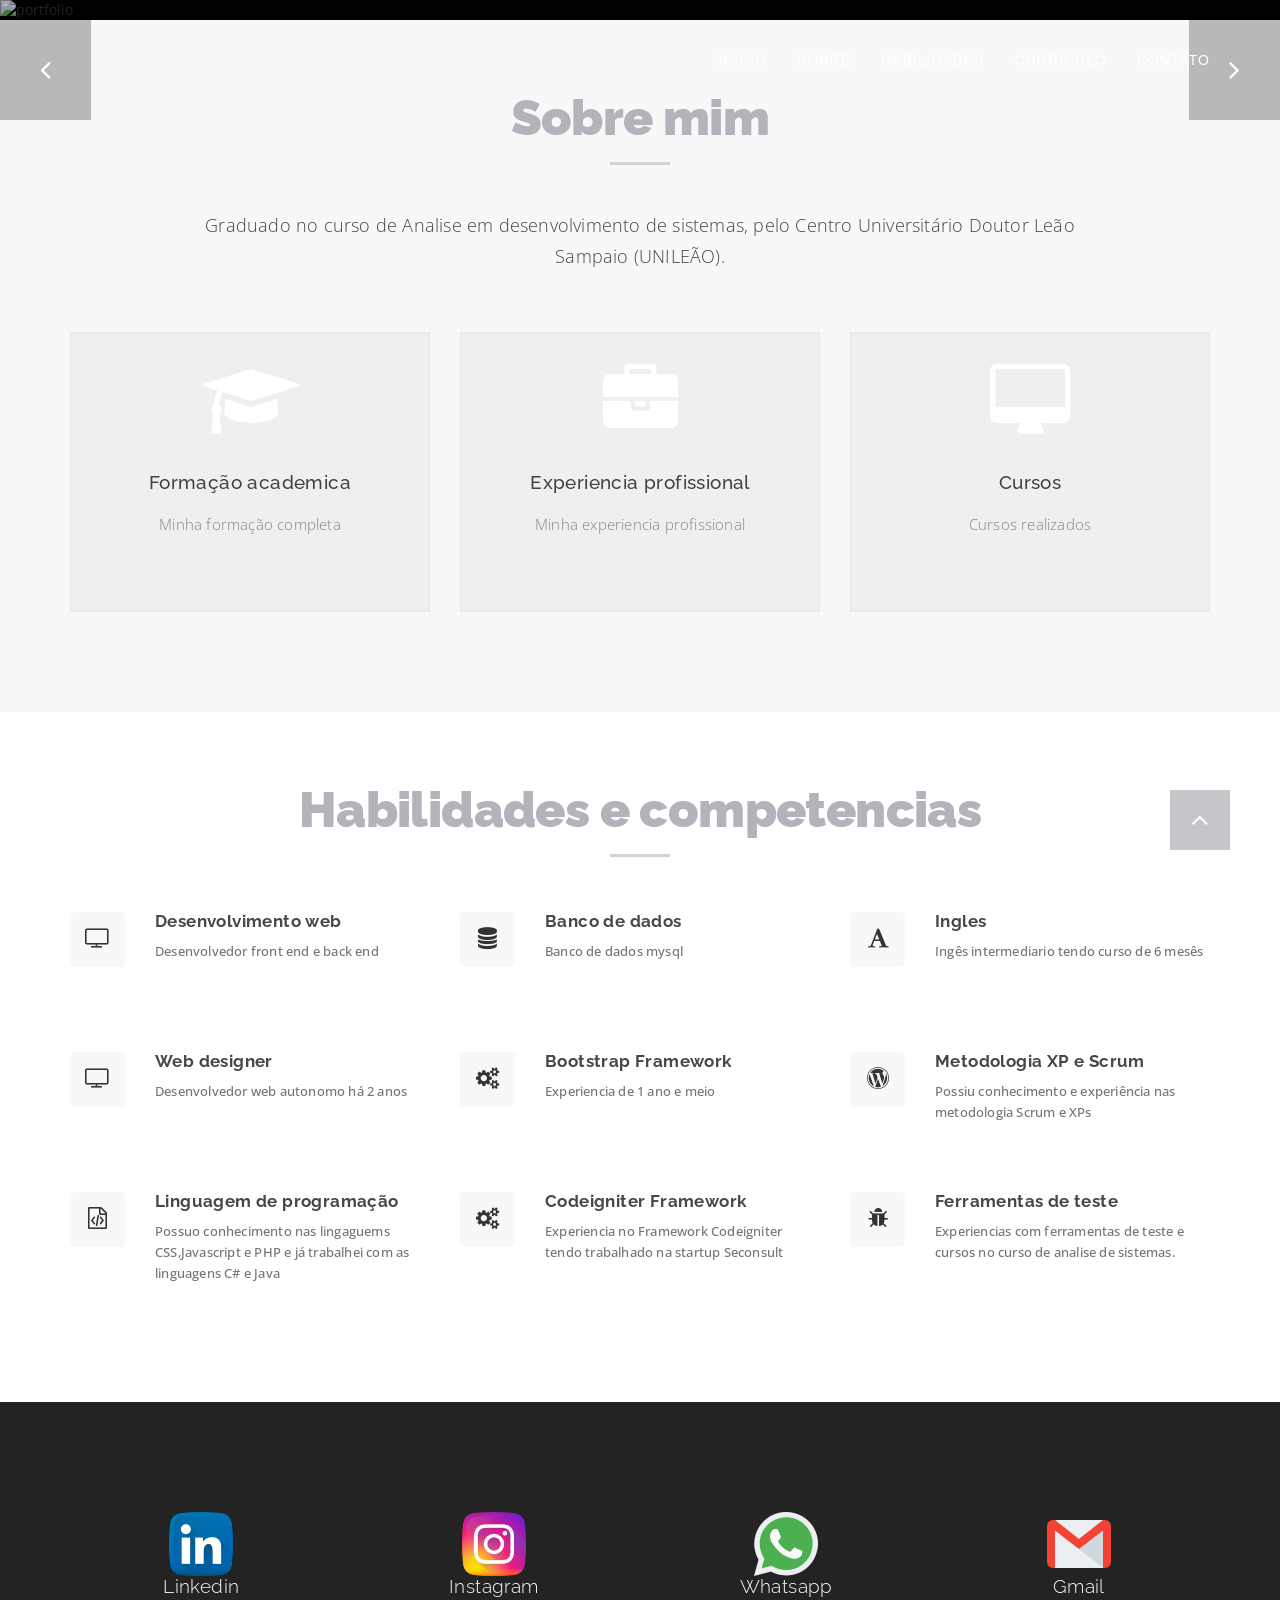
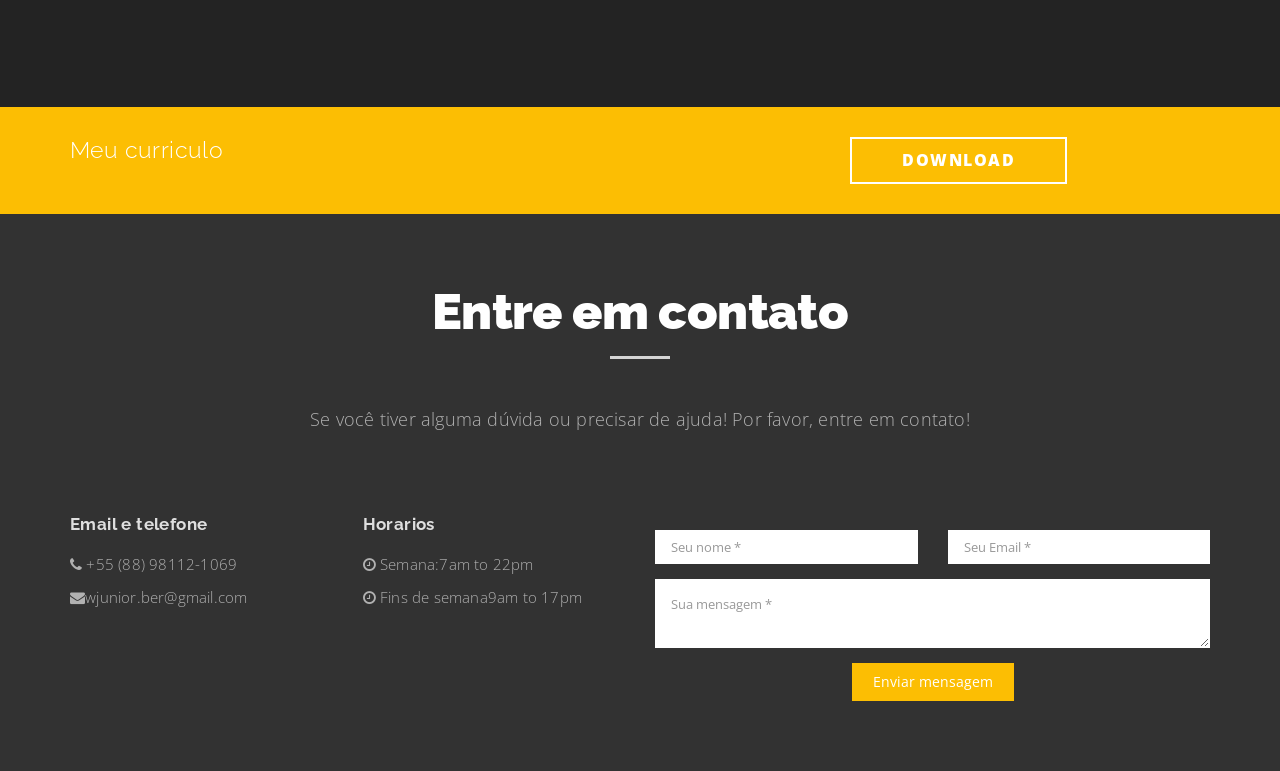
==== commit 5e71f661: "Adição do curriculo" ====
--- a/index.html
+++ b/index.html
@@ -536,7 +536,7 @@
 						<h2>Meu curriculo</h2>
 					</div>
 					<div class="col-md-4">
-						<a href="https://drive.google.com/file/d/17pxCsuhoSR2CSxzcML_bX0ouTWdJfSZE/view?usp=sharing" target="blank" class="button-cta">DOWNLOAD</a>
+						<a href="images/curriculo/Walter Bernardino.pdf" target="blank" class="button-cta">DOWNLOAD</a>
 					</div>
 				</div>
 			</div>
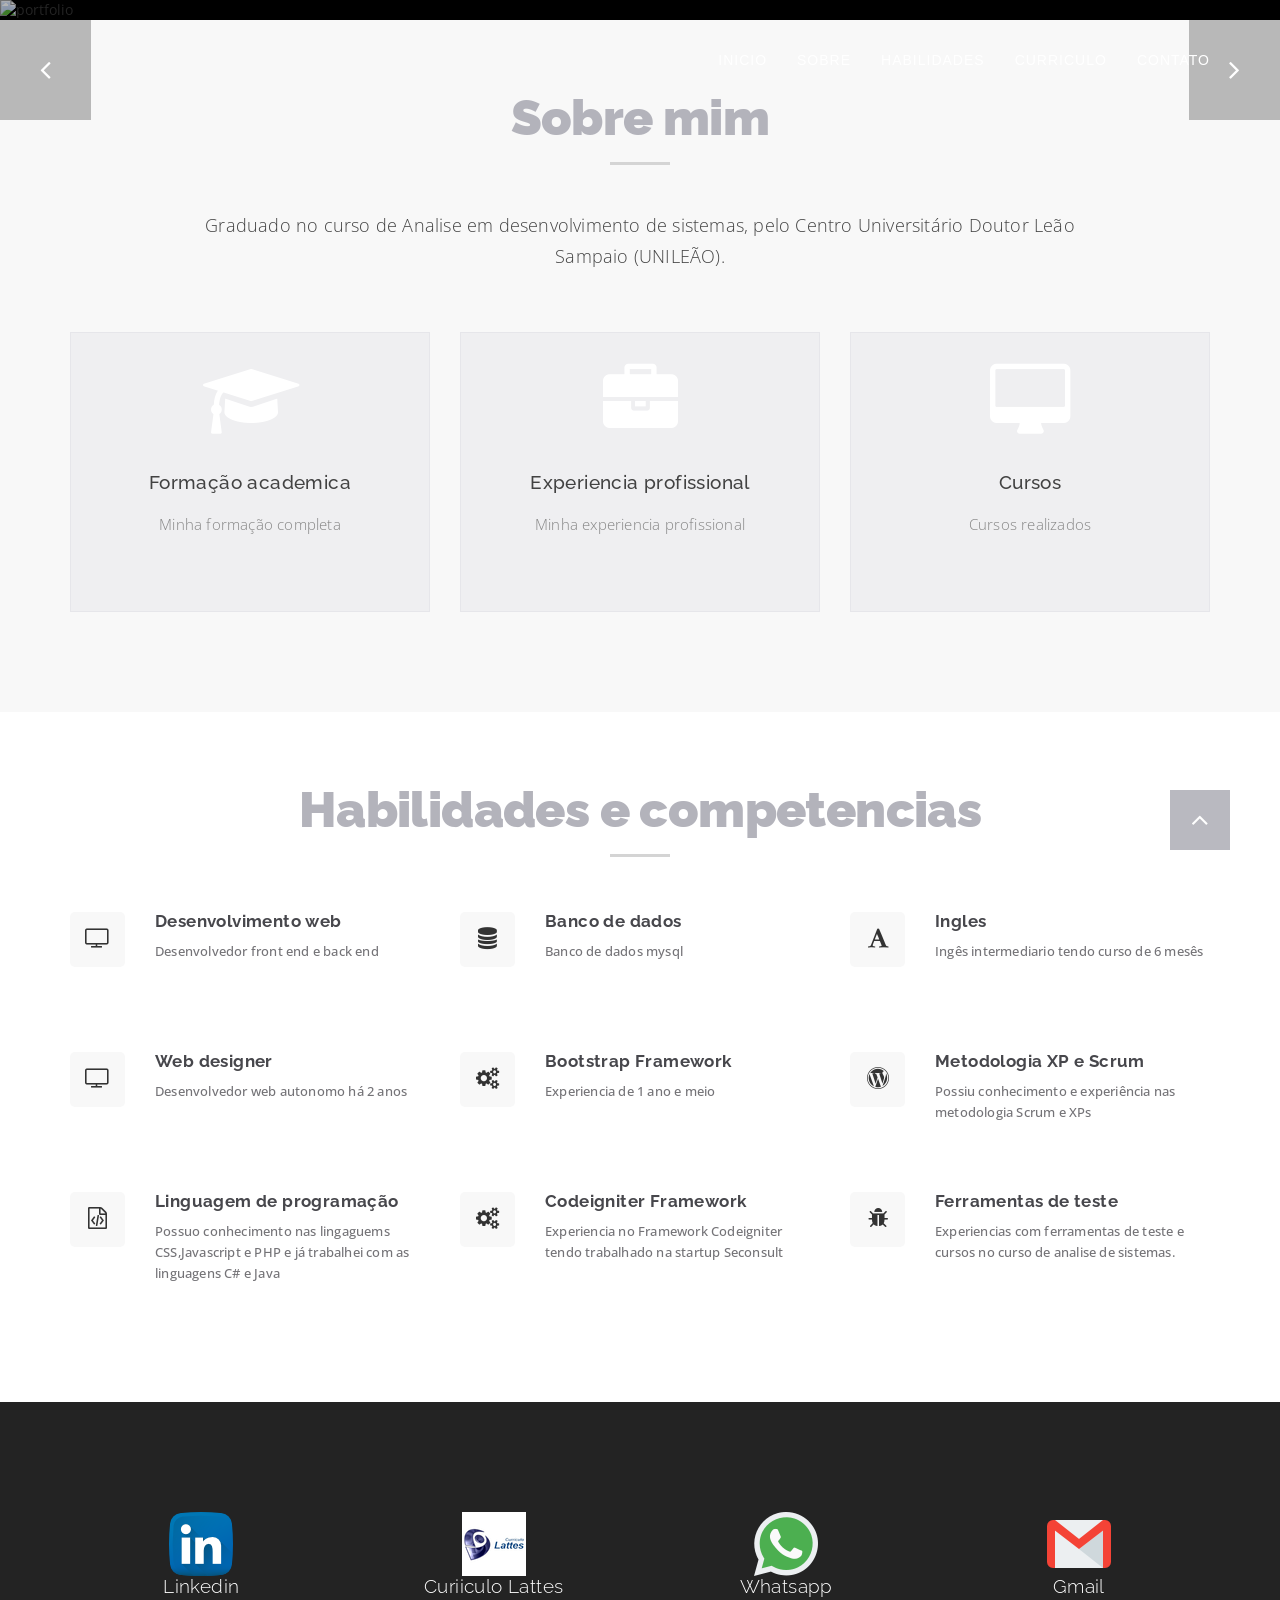
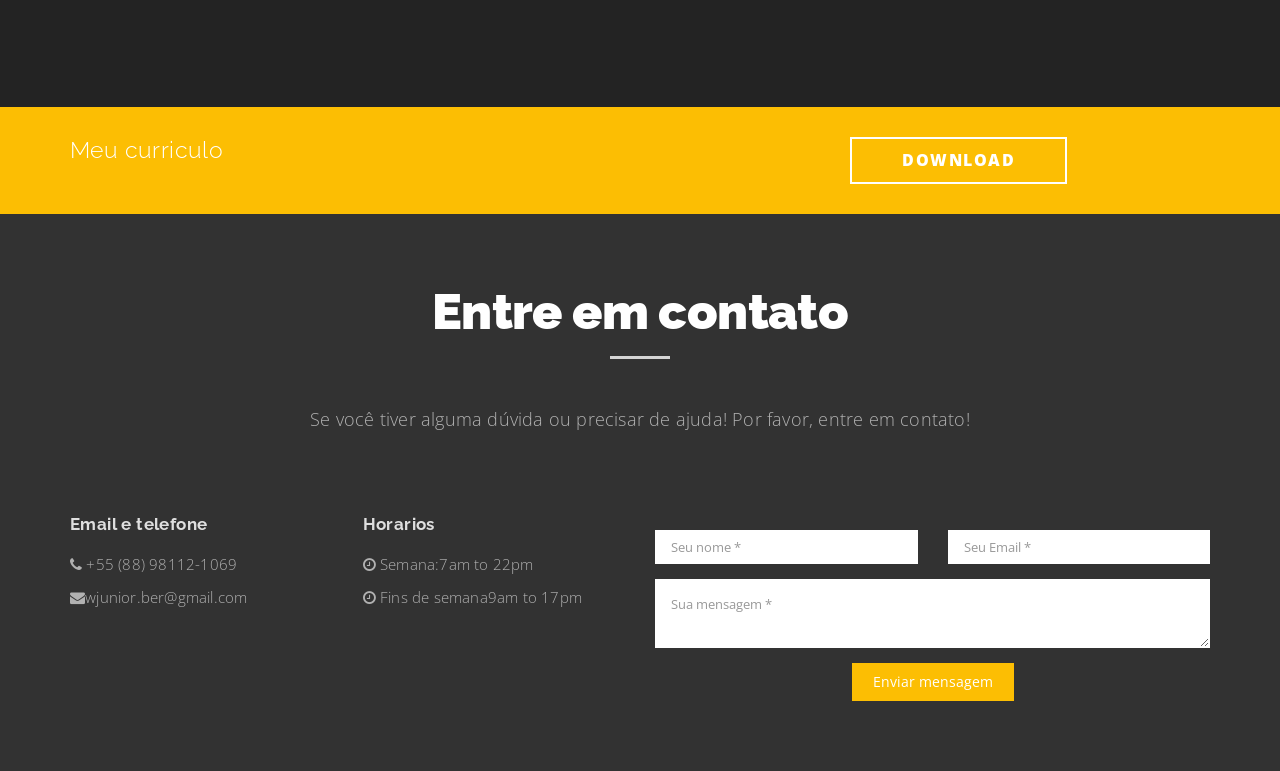
==== commit 69557116: "Adição do icone do lattes" ====
--- a/index.html
+++ b/index.html
@@ -384,8 +384,8 @@
 					<div class="col-md-3 mb-sm-30">
 						<div class="counter-item">
 							<a href="https://www.instagram.com/walter_junior01/" target="blank">
-							<img src="images/icones/insta.png" alt="">
-							<h6>Instagram</h6>
+							<img src="images/icones/lattes.png" alt="">
+							<h6>Curiiculo Lattes</h6>
 						</a>
 						</div>
 					</div>
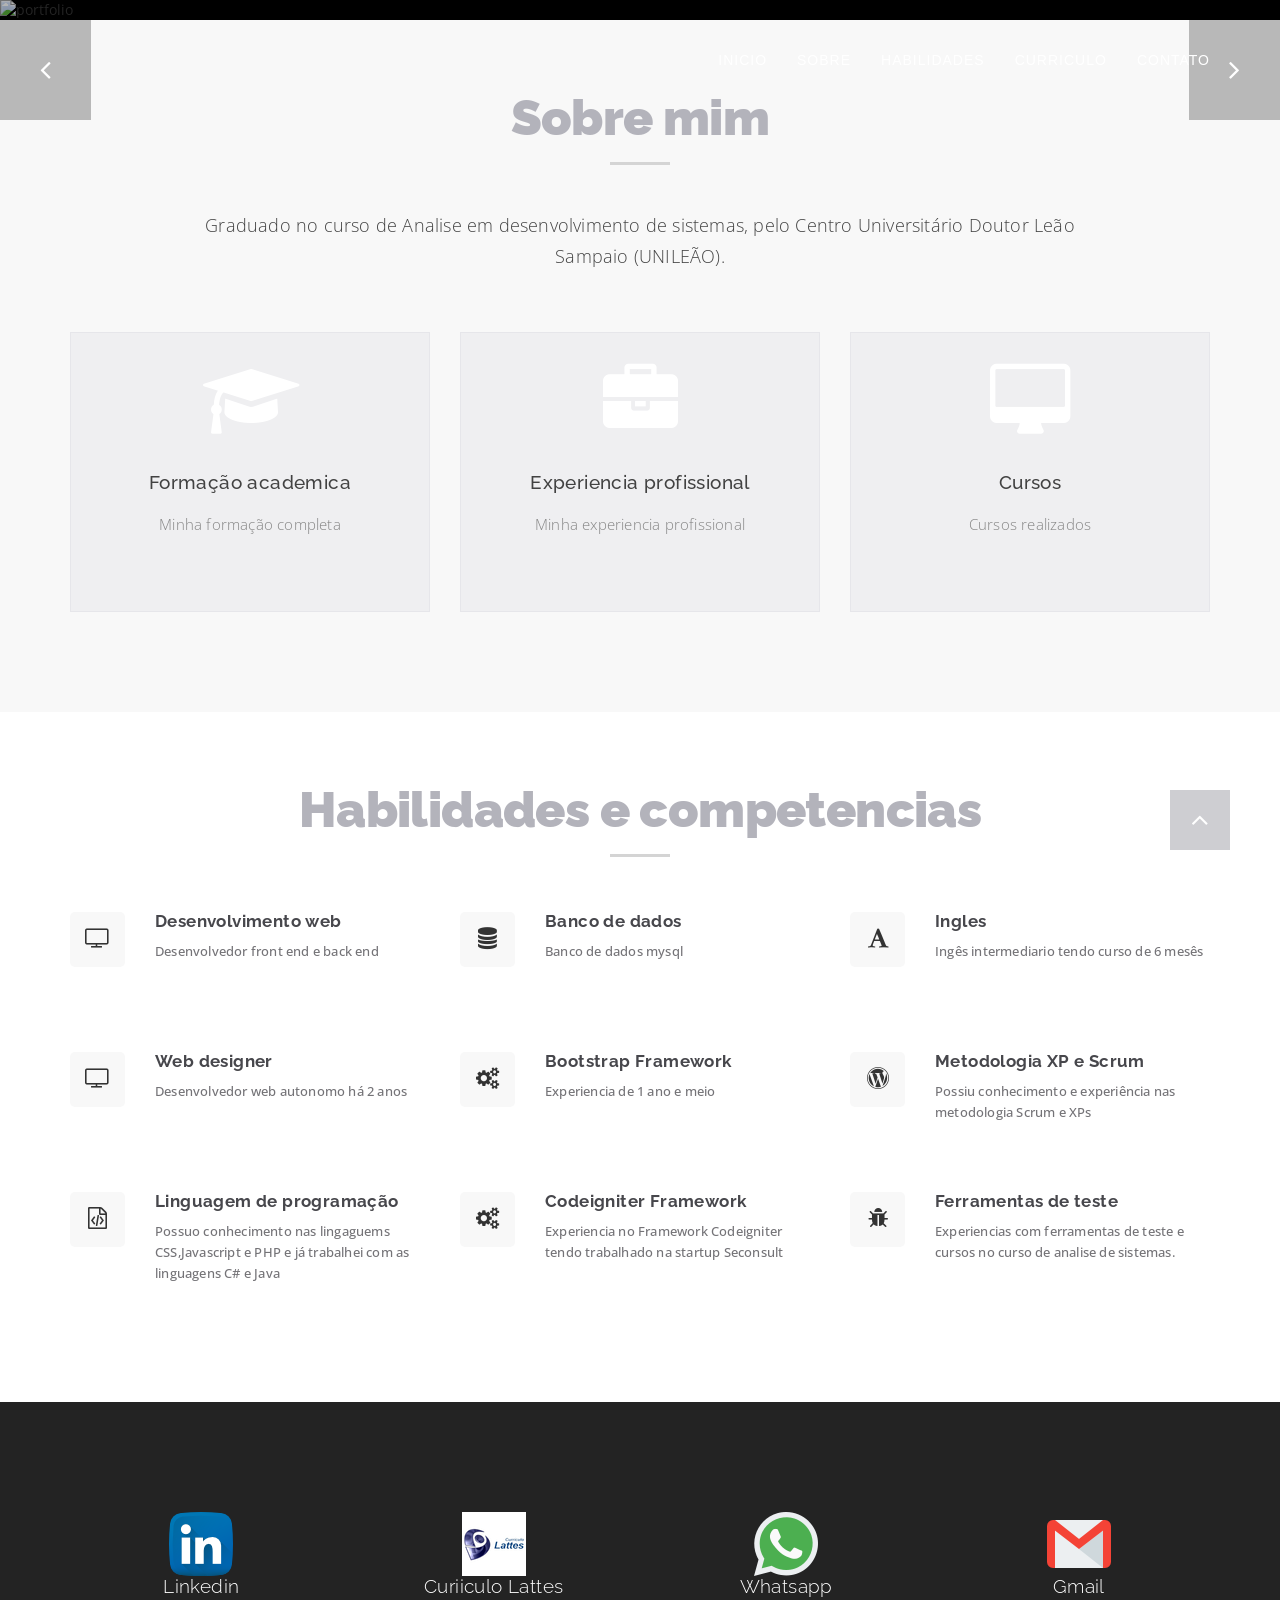
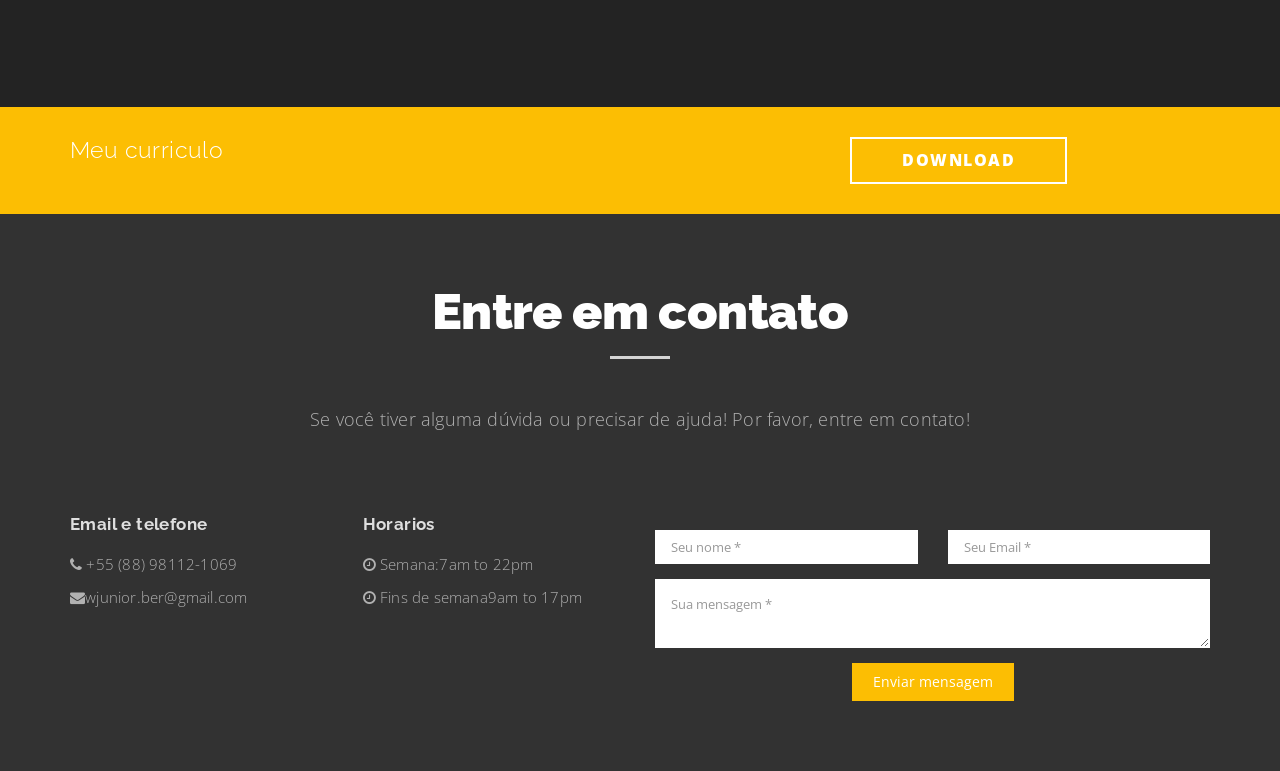
==== commit 721b7e70: "Adição do link do lattes" ====
--- a/index.html
+++ b/index.html
@@ -383,7 +383,7 @@
 					</div>
 					<div class="col-md-3 mb-sm-30">
 						<div class="counter-item">
-							<a href="https://www.instagram.com/walter_junior01/" target="blank">
+							<a href="http://lattes.cnpq.br/0079156815344362" target="blank">
 							<img src="images/icones/lattes.png" alt="">
 							<h6>Curiiculo Lattes</h6>
 						</a>
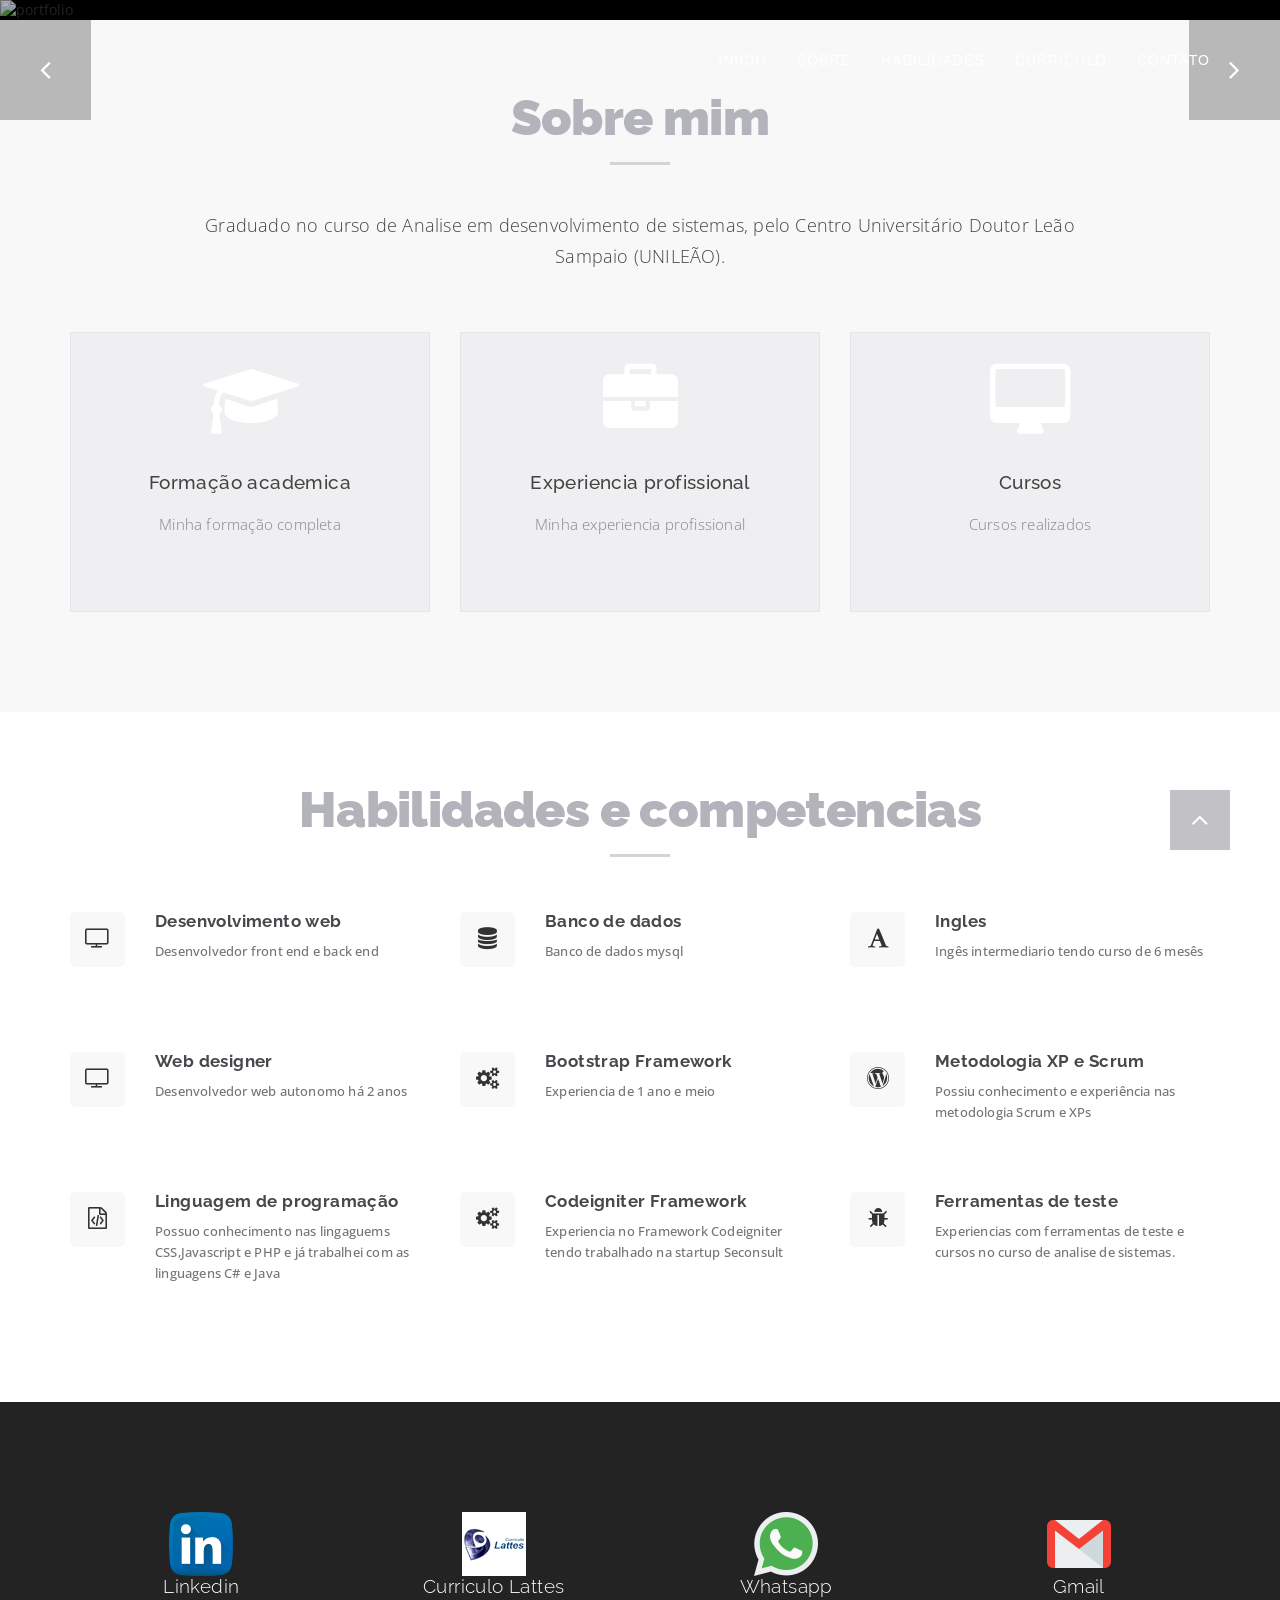
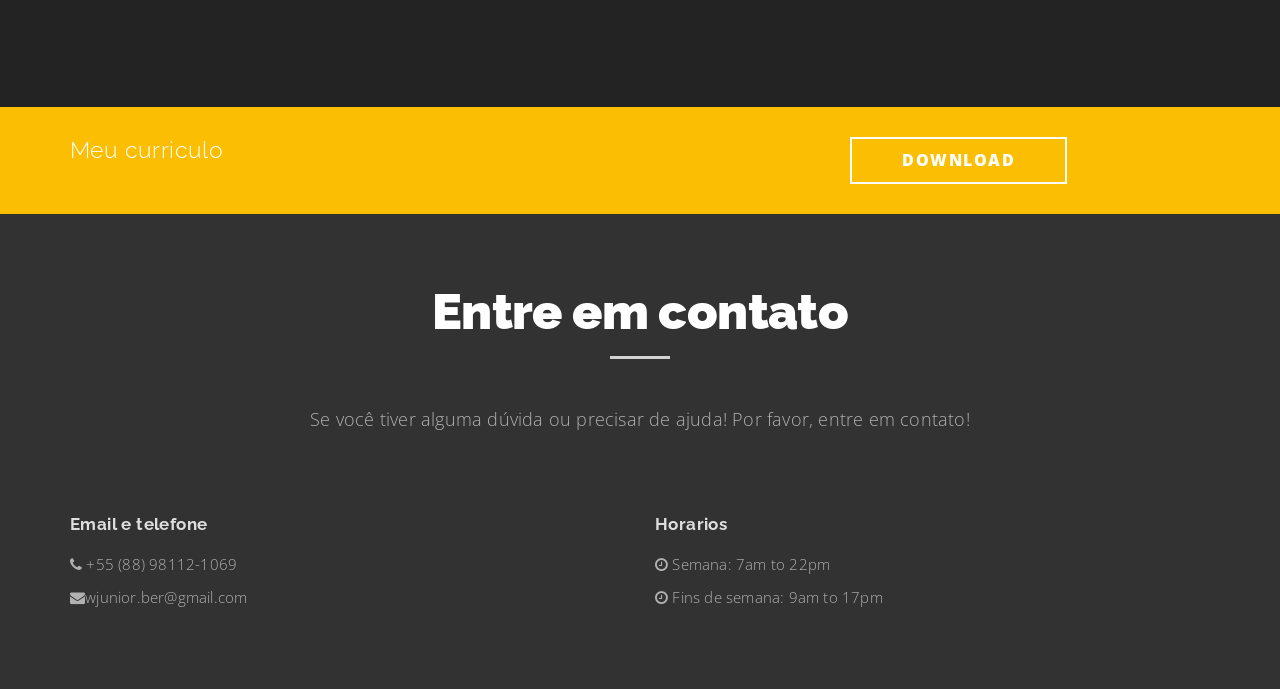
==== commit 48bc79dd: "Ajust no site" ====
--- a/index.html
+++ b/index.html
@@ -1,5 +1,5 @@
 <!DOCTYPE html>
-<html lang="en">
+<html lang="pt-br">
 	<head>
 		<meta charset="utf-8">
 		<meta http-equiv="X-UA-Compatible" content="IE=edge">
@@ -78,28 +78,28 @@
 						<div class="owl-slider owl-carousel">
 							<div class="item">
 								<div class="owl-slider-item">
-									<img src="https://picsum.photos/id/1074/1502/900" class="img-responsive" alt="portfolio">
+									<img src="https://picsum.photos/id/1074/1280/720" class="img-responsive" alt="portfolio">
 									<div class="intro-text">
 										<div class="intro-lead-in"></div>
-										<!--<div class="intro-heading">Design & Development Agency</div>-->
+										
 									</div>
 								</div>
 							</div>
 							<div class="item">
 								<div class="owl-slider-item">
-									<img src="https://picsum.photos/id/1067/1502/900" class="img-responsive" alt="portfolio">
+									<img src="https://picsum.photos/id/1067/1280/720" class="img-responsive" alt="portfolio">
 									<div class="intro-text">
 										<div class="intro-lead-in"></div>
-										<!--<div class="intro-heading">Design & Development Agency</div>-->
+									
 									</div>
 								</div>
 							</div>
 							<div class="item">
 								<div class="owl-slider-item">
-									<img src="https://picsum.photos/id/1018/1502/900" class="img-responsive" alt="portfolio">
+									<img src="https://picsum.photos/id/1015/1280/720" class="img-responsive" alt="portfolio">
 									<div class="intro-text">
 										<div class="intro-lead-in"></div>
-										<!--<div class="intro-heading">Design & Development Agency</div>-->
+									
 									</div>
 								</div>
 							</div>
@@ -168,20 +168,6 @@
 							<a href="modal3" data-toggle="modal" data-target="#modal3" class="mz-module-button">Saber mais</a>
 						</div>
 					</div>
-					<!-- end about module -->
-					<!-- about module -->
-					<!--<div class="col-md-3 text-center">
-						<div class="mz-module">
-							<div class="mz-module-about">
-								<i class="fa fa-cube color4 ot-circle"></i>
-								<h3>UI/UX Design</h3>
-								<p> Itaque earum rerum hic tenetur a sapiente, ut aut reiciendis maiores</p>
-							</div>
-							<a href="#" class="mz-module-button">read more</a>
-						</div>
-					</div>-->
-					<!-- end about module -->
-				</div>
 			</div>
 			<!-- /.container -->
 		</section>
@@ -269,107 +255,11 @@
 			</div>
 		</section>
 
-		<!--<section id="portfolio" class="light-bg">
-			<div class="container">
-			<div class="row">
-				<div class="col-lg-12 text-center">
-					<div class="section-title">
-						<h2>Portfolio</h2>
-						<p>Our portfolio is the best way to show our work, you can see here a big range of our work. Check them all and you will find what you are looking for.</p>
-					</div>
-				</div>
-			</div>
-			<div class="row row-0-gutter">-->
-				<!-- start portfolio item -->
-				<!--<div class="col-md-4 col-0-gutter">
-					<div class="ot-portfolio-item">
-						<figure class="effect-bubba">
-							<img src="images/port/login.png" alt="img02" class="img-responsive" />
-							<figcaption>
-								<h2>Sistema seconsult</h2>
-								<p>Tela de login</p>
-								<a href="#" data-toggle="modal" data-target="#Modal-1">View more</a>
-							</figcaption>
+		
 						</figure>
 					</div>
-				</div>-->
-				<!-- end portfolio item -->
-				<!-- start portfolio item -->
-				<!--<div class="col-md-4 col-0-gutter">
-					<div class="ot-portfolio-item">
-						<figure class="effect-bubba">
-							<img src="images/port/rela.png" alt="img02" class="img-responsive" />
-							<figcaption>
-								<h2>Relatorio</h2>
-								<p>Tela de ralatorio</p>
-								<a href="#" data-toggle="modal" data-target="#Modal-2">View more</a>
-							</figcaption>
-						</figure>
-					</div>
-				</div>-->
-				<!-- end portfolio item -->
-				<!-- start portfolio item -->
-				<!--<div class="col-md-4 col-0-gutter">
-					<div class="ot-portfolio-item">
-						<figure class="effect-bubba">
-							<img src="images/port/age.png" alt="img02" class="img-responsive" />
-							<figcaption>
-								<h2>Agenda</h2>
-								<p>Tela de agenda</p>
-								<a href="#" data-toggle="modal" data-target="#Modal-3">View more</a>
-							</figcaption>
-						</figure>
-					</div>
-				</div>-->
-				<!-- end portfolio item -->
-			<!--</div>
-			<div class="row row-0-gutter">-->
-				<!-- start portfolio item -->
-				<!--<div class="col-md-4 col-0-gutter">
-					<div class="ot-portfolio-item">
-						<figure class="effect-bubba">
-							<img src="images/demo/portfolio-4.jpg" alt="img02" class="img-responsive" />
-							<figcaption>
-								<h2>Smart Name</h2>
-								<p>Branding, Design</p>
-								<a href="#" data-toggle="modal" data-target="#Modal-4">View more</a>
-							</figcaption>
-						</figure>
-					</div>
-				</div>-->
-				<!-- end portfolio item -->
-				<!-- start portfolio item -->
-				<!--<div class="col-md-4 col-0-gutter">
-					<div class="ot-portfolio-item">
-						<figure class="effect-bubba">
-							<img src="images/demo/portfolio-5.jpg" alt="img02" class="img-responsive" />
-							<figcaption>
-								<h2>Fast People</h2>
-								<p>Branding, Web Design</p>
-								<a href="#" data-toggle="modal" data-target="#Modal-5">View more</a>
-							</figcaption>
-						</figure>
-					</div>
-				</div>-->
-				<!-- end portfolio item -->
-				<!-- start portfolio item -->
-				<!--<div class="col-md-4 col-0-gutter">
-					<div class="ot-portfolio-item">
-						<figure class="effect-bubba">
-							<img src="images/demo/portfolio-6.jpg" alt="img02" class="img-responsive" />
-							<figcaption>
-								<h2>Kites & Stars</h2>
-								<p>Branding, Web Design</p>
-								<a href="#" data-toggle="modal" data-target="#Modal-2">View more</a>
-							</figcaption>
-						</figure>
-					</div>
-				</div>-->
-				<!-- end portfolio item -->
-			<!--</div>
-			</div>
-		</section>-->
-
+				</div>
+			
 		<section class="overlay-dark bg-img1 dark-bg short-section">
 			<div class="container text-center">
 				<div class="row">
@@ -385,7 +275,7 @@
 						<div class="counter-item">
 							<a href="http://lattes.cnpq.br/0079156815344362" target="blank">
 							<img src="images/icones/lattes.png" alt="">
-							<h6>Curiiculo Lattes</h6>
+							<h6>Curriculo Lattes</h6>
 						</a>
 						</div>
 					</div>
@@ -409,125 +299,6 @@
 			</div>
 		</section>
 
-		<!--<section id="partners">
-			<div class="container">
-				<div class="row">
-					<div class="col-lg-12 text-center">
-						<div class="section-title">
-							<h2>Our Partners</h2>
-							<p>Mida sit una namet, cons uectetur adipiscing adon elit.</p>
-						</div>
-					</div>
-				</div>
-				<div class="row">
-					<div class="col-lg-12 text-center">
-						<div class="owl-partners owl-carousel">
-							<div class="item">
-								<div class="partner-logo"><img src="images/demo/partners-1.png" alt="partners"></div>
-							</div>
-							<div class="item">
-								<div class="partner-logo"><img src="images/demo/partners-2.png" alt="partners"></div>
-							</div>
-							<div class="item">
-								<div class="partner-logo"><img src="images/demo/partners-3.png" alt="partners"></div>
-							</div>
-							<div class="item">
-								<div class="partner-logo"><img src="images/demo/partners-4.png" alt="partners"></div>
-							</div>
-							<div class="item">
-								<div class="partner-logo"><img src="images/demo/partners-5.png" alt="partners"></div>
-							</div>
-							<div class="item">
-								<div class="partner-logo"><img src="images/demo/partners-6.png" alt="partners"></div>
-							</div>
-							<div class="item">
-								<div class="partner-logo"><img src="images/demo/partners-7.png" alt="partners"></div>
-							</div>
-							<div class="item">
-								<div class="partner-logo"><img src="images/demo/partners-8.png" alt="partners"></div>
-							</div>
-							<div class="item">
-								<div class="partner-logo"><img src="images/demo/partners-9.png" alt="partners"></div>
-							</div>
-						</div>
-					</div>
-				</div>
-			</div>
-		</section>-->
-
-		<!--<section id="team" class="light-bg">
-			<div class="container">
-				<div class="row">
-					<div class="col-lg-12 text-center">
-						<div class="section-title">
-							<h2>Our Team</h2>
-							<p>A creative agency based on Candy Land, ready to boost your business with some beautifull templates. MOOZ Agency is one of the best in town see more you will be amazed.</p>
-						</div>
-					</div>
-				</div>
-				<div class="row">-->
-					<!-- team member item -->
-					<!--<div class="col-md-4">
-						<div class="team-item">
-							<div class="team-image">
-								<img src="images/demo/author-2.jpg" class="img-responsive" alt="author">
-							</div>
-							<div class="team-text">
-								<h3>TOM BEKERS</h3>
-								<div class="team-position">CEO & Web Design</div>
-								<p>Mida sit una namet, cons uectetur adipiscing adon elit. Aliquam vitae barasa droma.</p>
-								<div class="team-socials">
-									<a href="#"><i class="fa fa-twitter"></i></a>
-									<a href="#"><i class="fa fa-facebook"></i></a>
-									<a href="#"><i class="fa fa-youtube"></i></a>
-									<a href="#"><i class="fa fa-google-plus"></i></a>
-								</div>
-							</div>
-						</div>
-					</div>-->
-					<!-- end team member item -->
-					<!-- team member item -->
-					<!--<div class="col-md-4">
-						<div class="team-item">
-							<div class="team-image">
-								<img src="images/demo/author-6.jpg" class="img-responsive" alt="author">
-							</div>
-							<div class="team-text">
-								<h3>LINA GOSATA</h3>
-								<div class="team-position">Photography</div>
-								<p>Worsa dona namet, cons uectetur dipiscing adon elit. Aliquam vitae fringilla unda mir.</p>
-								<div class="team-socials">
-									<a href="#"><i class="fa fa-twitter"></i></a>
-									<a href="#"><i class="fa fa-facebook"></i></a>
-									<a href="#"><i class="fa fa-youtube"></i></a>
-									<a href="#"><i class="fa fa-google-plus"></i></a>
-								</div>
-							</div>
-						</div>
-					</div>-->
-					<!-- end team member item -->
-					<!-- team member item -->
-					<!--<div class="col-md-4">
-						<div class="team-item">
-							<div class="team-image">
-								<img src="images/demo/author-4.jpg" class="img-responsive" alt="author">
-							</div>
-							<div class="team-text">
-								<h3>John BEKERS</h3>
-								<div class="team-position">Marketing</div>
-								<p>Dolor sit don namet, cons uectetur beriscing adon elit. Aliquam vitae fringilla unda.</p>
-								<div class="team-socials">
-									<a href="#"><i class="fa fa-twitter"></i></a>
-									<a href="#"><i class="fa fa-facebook"></i></a>
-									<a href="#"><i class="fa fa-youtube"></i></a>
-									<a href="#"><i class="fa fa-google-plus"></i></a>
-								</div>
-							</div>
-						</div>
-					</div>
-				</div>
-			</div>
-		</section>-->
 
 		<section id="curriculo" class="section-cta">
 			<div class="container">
@@ -536,7 +307,7 @@
 						<h2>Meu curriculo</h2>
 					</div>
 					<div class="col-md-4">
-						<a href="images/curriculo/Walter Bernardino.pdf" target="blank" class="button-cta">DOWNLOAD</a>
+						<a href="images/curriculo/Walter Bernardino Jr.pdf" target="blank" class="button-cta">DOWNLOAD</a>
 					</div>
 				</div>
 			</div>
@@ -553,51 +324,20 @@
 					</div>
 				</div>
 				<div class="row">
-					<div class="col-md-3">
+					<div class="col-md-6">
 						<div class="section-text">
 							<h4>Email e telefone</h4>
 							<p><i class="fa fa-phone"></i> +55 (88) 98112-1069</p>
 							<p><i class="fa fa-envelope"></i>wjunior.ber@gmail.com</p>
 						</div>
 					</div>
-					<div class="col-md-3">
+					<div class="col-md-6">
 						<div class="section-text">
 							<h4>Horarios</h4>
-							<p><i class="fa fa-clock-o"></i> <span class="day">Semana:</span><span>7am to 22pm</span></p>
-							<p><i class="fa fa-clock-o"></i> <span class="day">Fins de semana</span><span>9am to 17pm</span></p>
-						</div>
-					</div>
-					<div class="col-md-6">
-						<form name="sentMessage" id="contactForm" novalidate="" action="mailto:wjunior.ber@gmail.com">
-							<div class="row">
-								<div class="col-md-6">
-									<div class="form-group">
-										<input type="text" class="form-control" placeholder="Seu nome *" id="name" required="" data-validation-required-message="Please enter your name.">
-										<p class="help-block text-danger"></p>
-									</div>
-								</div>
-								<div class="col-md-6">
-									<div class="form-group">
-										<input type="email" class="form-control" placeholder="Seu Email *" id="email" required="" data-validation-required-message="Please enter your email address.">
-										<p class="help-block text-danger"></p>
-									</div>
-								</div>
-							</div>
-							<div class="row">
-								<div class="col-md-12">
-									<div class="form-group">
-										<textarea class="form-control" placeholder="Sua mensagem *" id="message" required="" data-validation-required-message="Please enter a message."></textarea>
-										<p class="help-block text-danger"></p>
-									</div>
-								</div>
-								<div class="clearfix"></div>
-							</div>
-							<div class="row">
-								<div class="col-lg-12 text-center">
-									<div id="success"></div>
-									<button type="submit" class="btn">Enviar mensagem</button>
-								</div>
-							</div>
+							<p><i class="fa fa-clock-o"></i> <span class="day">Semana:</span><span> 7am to 22pm</span></p>
+							<p><i class="fa fa-clock-o"></i> <span class="day">Fins de semana: </span><span >9am to 17pm</span></p>
+						</div>
+					</div>
 						</form>
 					</div>
 				</div>
@@ -606,112 +346,7 @@
 		<p id="back-top">
 			<a href="#top"><i class="fa fa-angle-up"></i></a>
 		</p>
-		<!--<footer>
-			<div class="container text-center">
-				<p>Theme made by <a href="http://moozthemes.com"><span>MOOZ</span>Themes.com</a></p>
-			</div>
-		</footer>-->
-
-		<!-- Modal for portfolio item 1 -->
-		<div class="modal fade" id="Modal-1" tabindex="-1" role="dialog" aria-labelledby="Modal-label-1">
-			<div class="modal-dialog" role="document">
-				<div class="modal-content">
-					<div class="modal-header">
-						<button type="button" class="close" data-dismiss="modal" aria-label="Close"><span aria-hidden="true">&times;</span></button>
-						<h4 class="modal-title" id="Modal-label-1">Dean & Letter</h4>
-					</div>
-					<div class="modal-body">
-						<img src="images/port/login.png" alt="img01" class="img-responsive" />
-						<div class="modal-works"><span>Branding</span><span>Web Design</span></div>
-						<p>Temporibus autem quibusdam et aut officiis debitis aut rerum necessitatibus saepe</p>
-					</div>
-					<div class="modal-footer">
-						<button type="button" class="btn btn-default" data-dismiss="modal">Close</button>
-					</div>
-				</div>
-			</div>
-		</div>
-
-		<!-- Modal for portfolio item 2 -->
-		<div class="modal fade" id="Modal-2" tabindex="-1" role="dialog" aria-labelledby="Modal-label-2">
-			<div class="modal-dialog" role="document">
-				<div class="modal-content">
-					<div class="modal-header">
-						<button type="button" class="close" data-dismiss="modal" aria-label="Close"><span aria-hidden="true">&times;</span></button>
-						<h4 class="modal-title" id="Modal-label-2">Relatorio</h4>
-					</div>
-					<div class="modal-body">
-						<img src="images/port/rela.png" alt="img01" class="img-responsive" />
-						<div class="modal-works"><span>Branding</span><span>Web Design</span></div>
-						<p>Temporibus autem quibusdam et aut officiis debitis aut rerum necessitatibus saepe</p>
-					</div>
-					<div class="modal-footer">
-						<button type="button" class="btn btn-default" data-dismiss="modal">Close</button>
-					</div>
-				</div>
-			</div>
-		</div>
-
-		<!-- Modal for portfolio item 3 -->
-		<div class="modal fade" id="Modal-3" tabindex="-1" role="dialog" aria-labelledby="Modal-label-3">
-			<div class="modal-dialog" role="document">
-				<div class="modal-content">
-					<div class="modal-header">
-						<button type="button" class="close" data-dismiss="modal" aria-label="Close"><span aria-hidden="true">&times;</span></button>
-						<h4 class="modal-title" id="Modal-label-3">Agenda</h4>
-					</div>
-					<div class="modal-body">
-						<img src="images/port/age.png" alt="img01" class="img-responsive" />
-						<div class="modal-works"><span>Branding</span><span>Web Design</span></div>
-						<p>Temporibus autem quibusdam et aut officiis debitis aut rerum necessitatibus saepe</p>
-					</div>
-					<div class="modal-footer">
-						<button type="button" class="btn btn-default" data-dismiss="modal">Close</button>
-					</div>
-				</div>
-			</div>
-		</div>
-
-		<!-- Modal for portfolio item 4 -->
-		<div class="modal fade" id="Modal-4" tabindex="-1" role="dialog" aria-labelledby="Modal-label-4">
-			<div class="modal-dialog" role="document">
-				<div class="modal-content">
-					<div class="modal-header">
-						<button type="button" class="close" data-dismiss="modal" aria-label="Close"><span aria-hidden="true">&times;</span></button>
-						<h4 class="modal-title" id="Modal-label-4">Smart Name</h4>
-					</div>
-					<div class="modal-body">
-						<img src="images/demo/portfolio-4.jpg" alt="img01" class="img-responsive" />
-						<div class="modal-works"><span>Branding</span><span>Web Design</span></div>
-						<p>Temporibus autem quibusdam et aut officiis debitis aut rerum necessitatibus saepe</p>
-					</div>
-					<div class="modal-footer">
-						<button type="button" class="btn btn-default" data-dismiss="modal">Close</button>
-					</div>
-				</div>
-			</div>
-		</div>
-
-		<!-- Modal for portfolio item 5 -->
-		<div class="modal fade" id="Modal-5" tabindex="-1" role="dialog" aria-labelledby="Modal-label-5">
-			<div class="modal-dialog" role="document">
-				<div class="modal-content">
-					<div class="modal-header">
-						<button type="button" class="close" data-dismiss="modal" aria-label="Close"><span aria-hidden="true">&times;</span></button>
-						<h4 class="modal-title" id="Modal-label-5">Fast People</h4>
-					</div>
-					<div class="modal-body">
-						<img src="images/demo/portfolio-5.jpg" alt="img01" class="img-responsive" />
-						<div class="modal-works"><span>Branding</span><span>Web Design</span></div>
-						<p>Temporibus autem quibusdam et aut officiis debitis aut rerum necessitatibus saepe</p>
-					</div>
-					<div class="modal-footer">
-						<button type="button" class="btn btn-default" data-dismiss="modal">Close</button>
-					</div>
-				</div>
-			</div>
-		</div>
-
+	
 		<!-- Modal for sobre item 1 -->
 		<div class="modal fade" id="modal1" tabindex="-1" role="dialog" aria-labelledby="Modal-label-5">
 			<div class="modal-dialog" role="document">
@@ -785,10 +420,13 @@
 							<ol>
 								<li><b>CISCO - Networking Academy® Introduction to Cybersecurity</b></li><br>
 								 <li><b>CISCO - Cybersecurity Essentials</b></li><br>
+								 <li><b>CISCO - NDG LINUX ESSENTIALS</b></li><br>
 								 <li><b>UDEMY - CodeIgniter: Criando Websites Profissionais com PHP</b></li><br>
 								 <li><b>Fundação bradesco - Fundamentos de TI: Hardware e Software</b></li><br>
 								 <li><b>Fundação bradesco - Segurança em Tecnologia da informação</b></li><br>
 								 <li><b>Fundação bradesco - Modelagem de banco de dados</b></li><br>
+								 <li><b>Fundação bradesco - Ética no Desenvolvimento de Sistemas</b></li><br>
+								 <li><b>Minicurso - Servidores linux</b></li><br>
 							</ol>
 						</p>
 					</div>
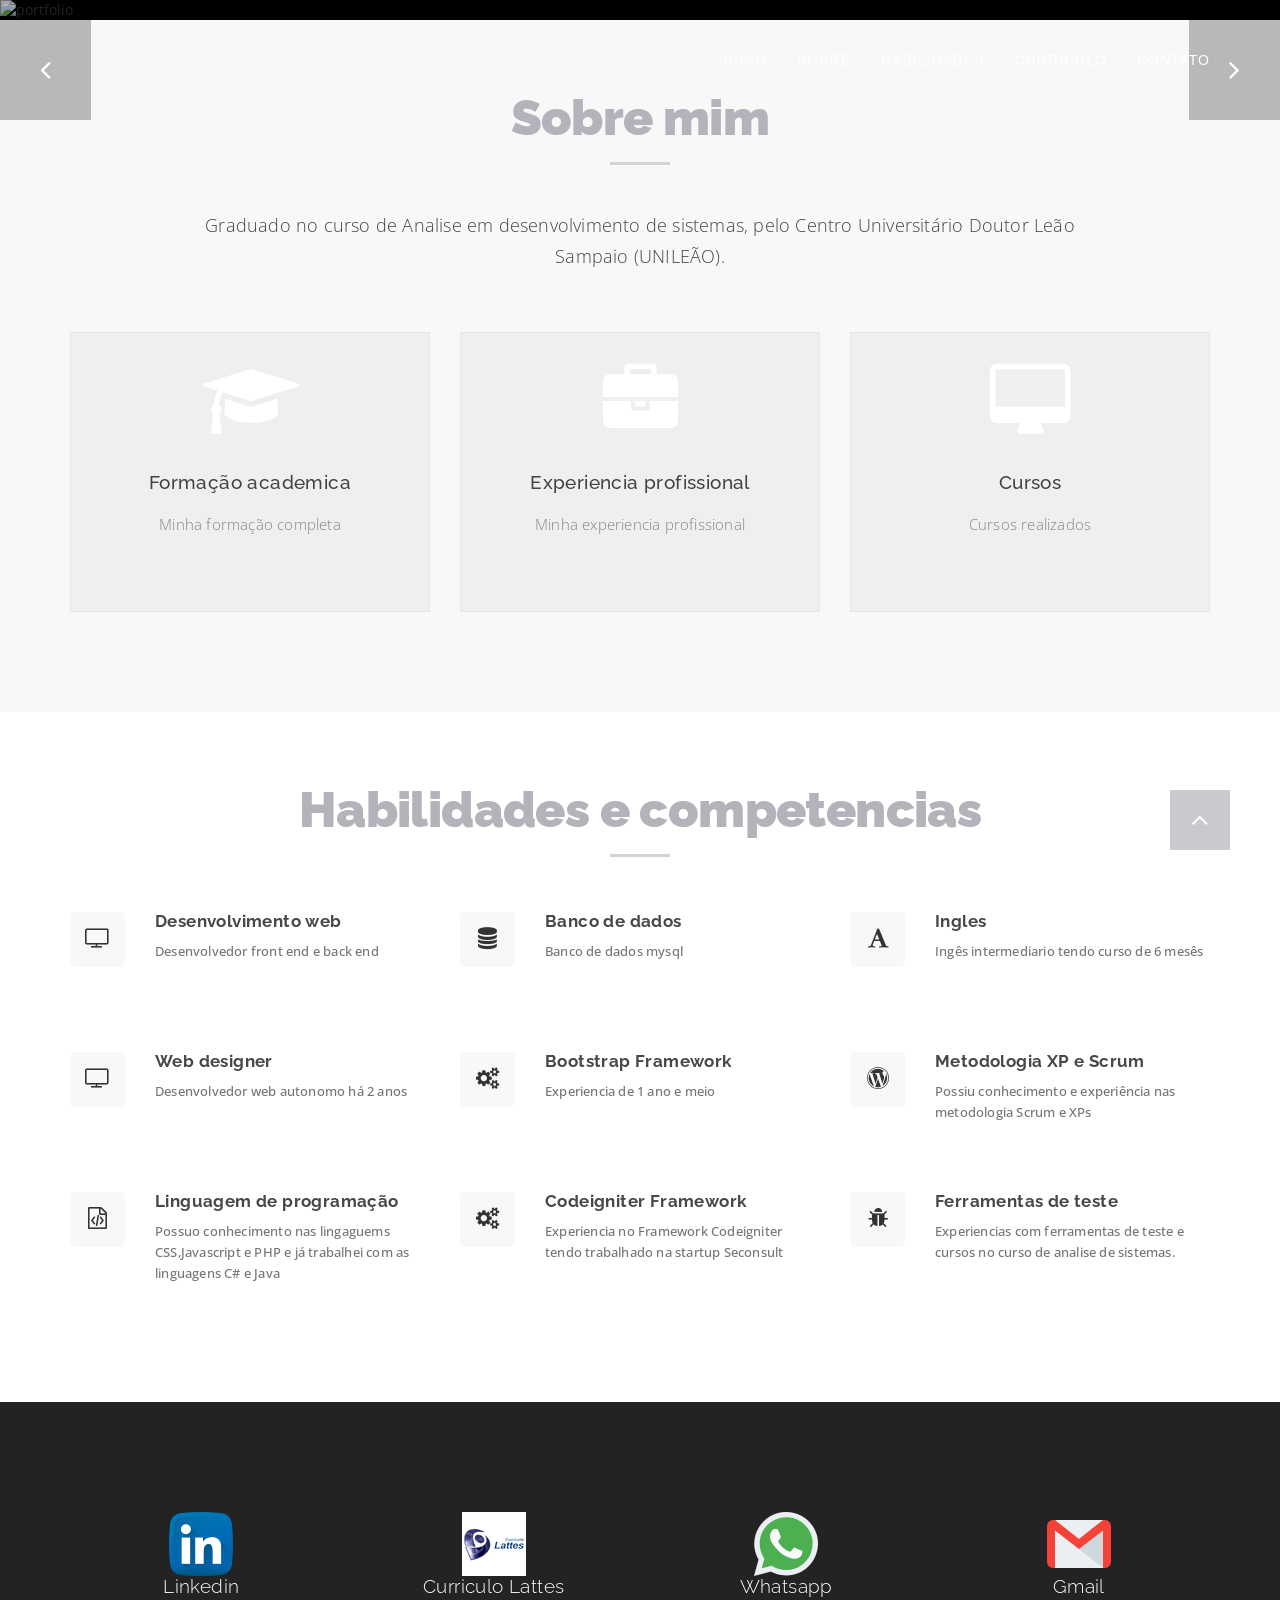
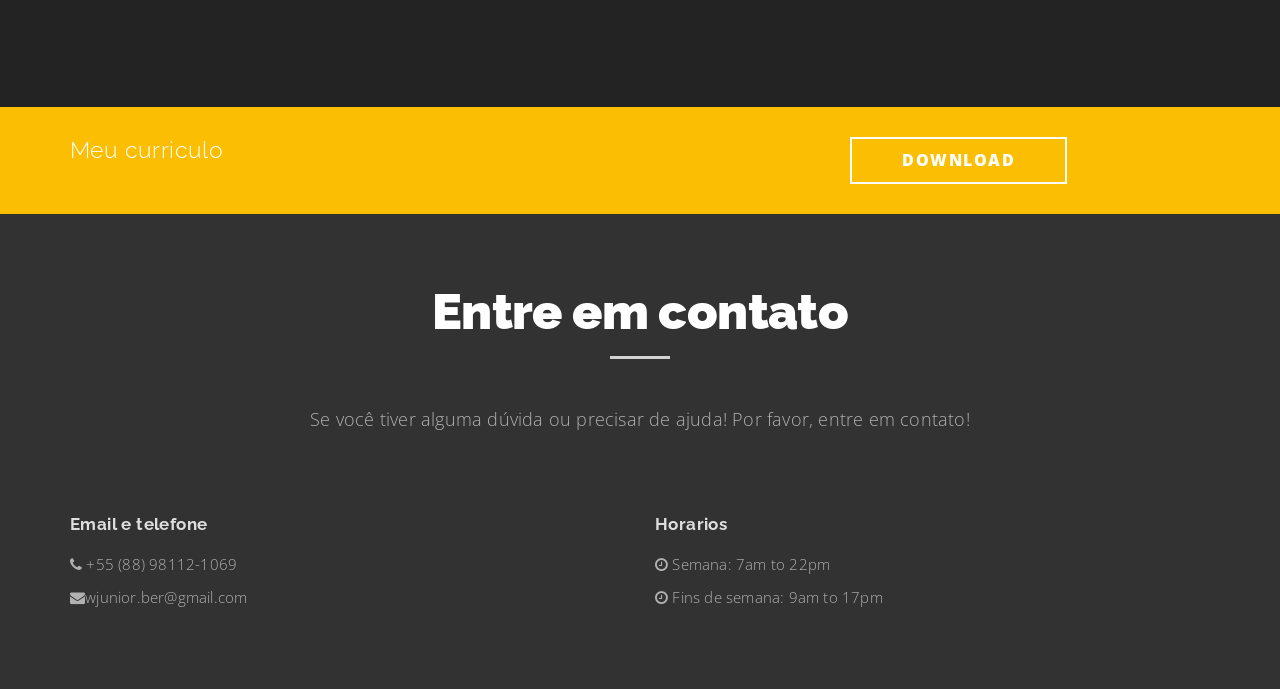
==== commit eef472eb: "Ajust no curriculo" ====
--- a/index.html
+++ b/index.html
@@ -307,7 +307,7 @@
 						<h2>Meu curriculo</h2>
 					</div>
 					<div class="col-md-4">
-						<a href="images/curriculo/Walter Bernardino Jr.pdf" target="blank" class="button-cta">DOWNLOAD</a>
+						<a href="images/curriculo/walter bernardino jr.pdf" target="blank" class="button-cta">DOWNLOAD</a>
 					</div>
 				</div>
 			</div>
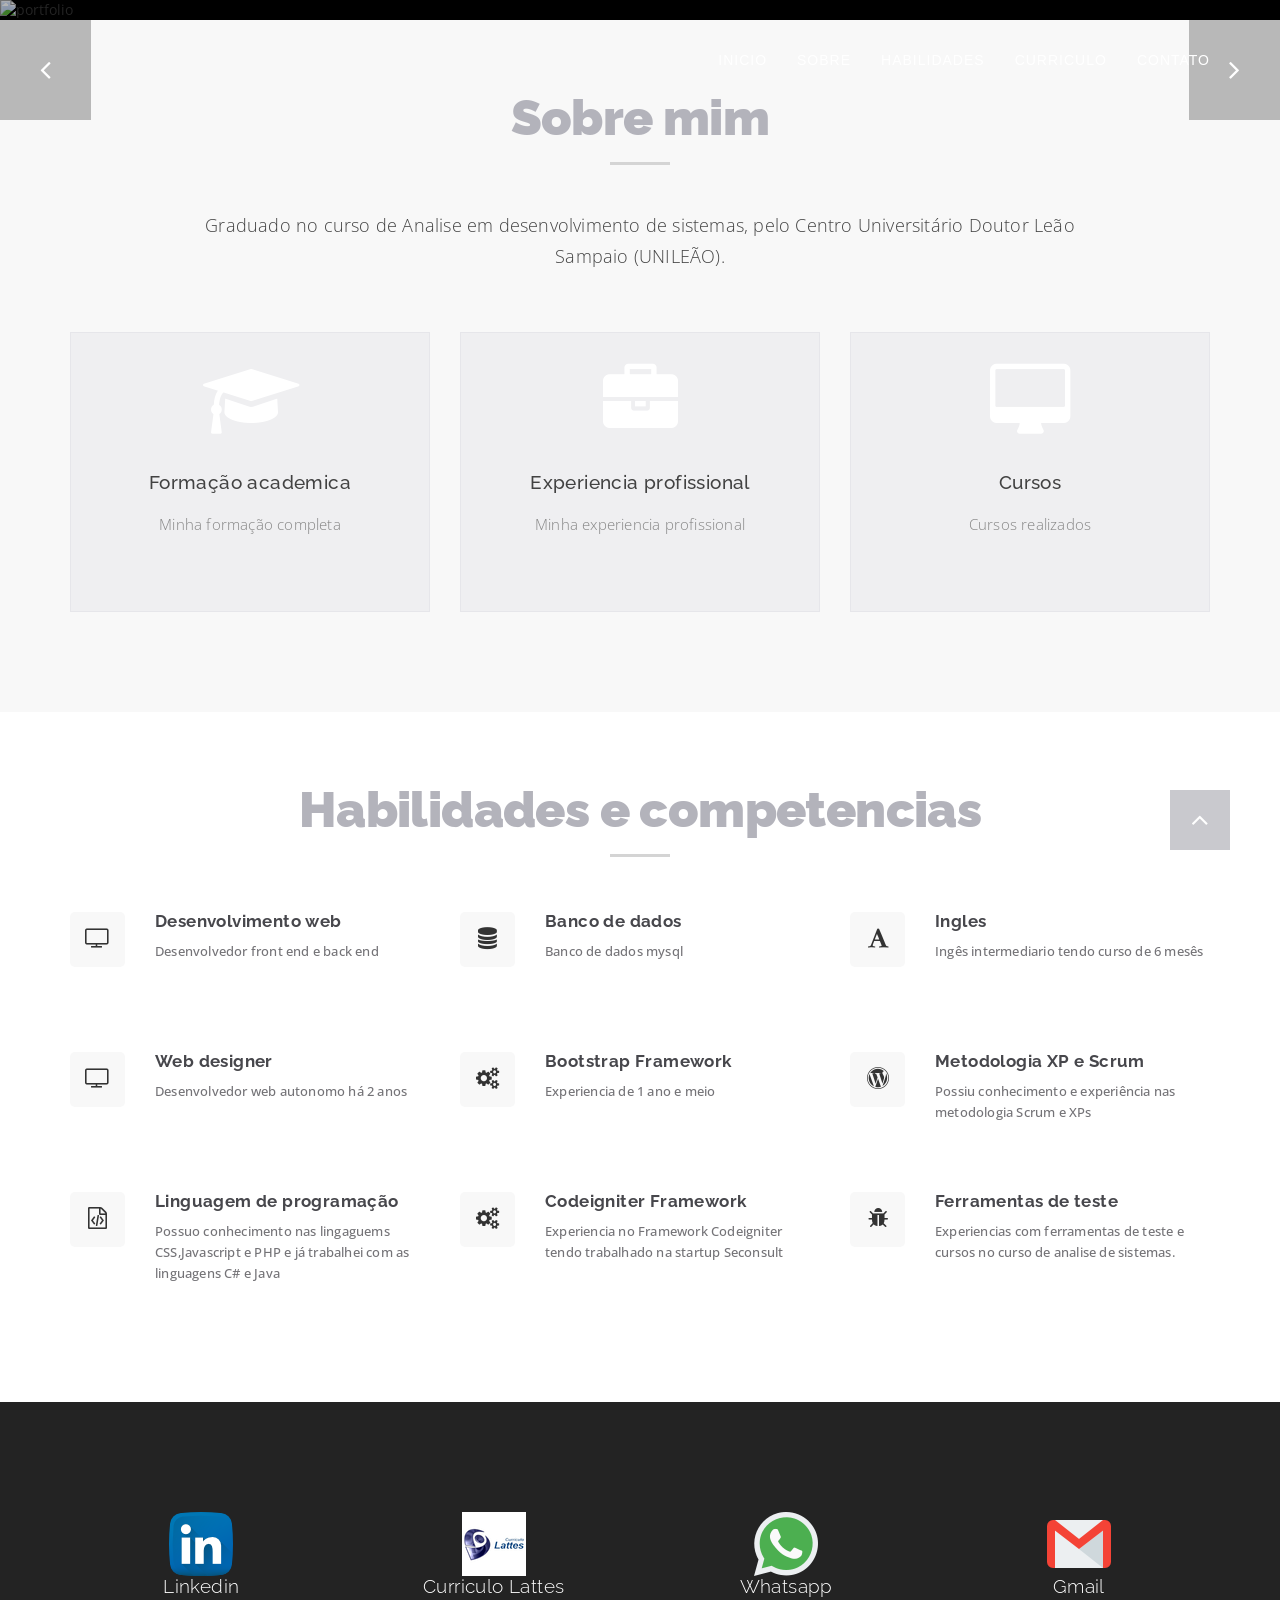
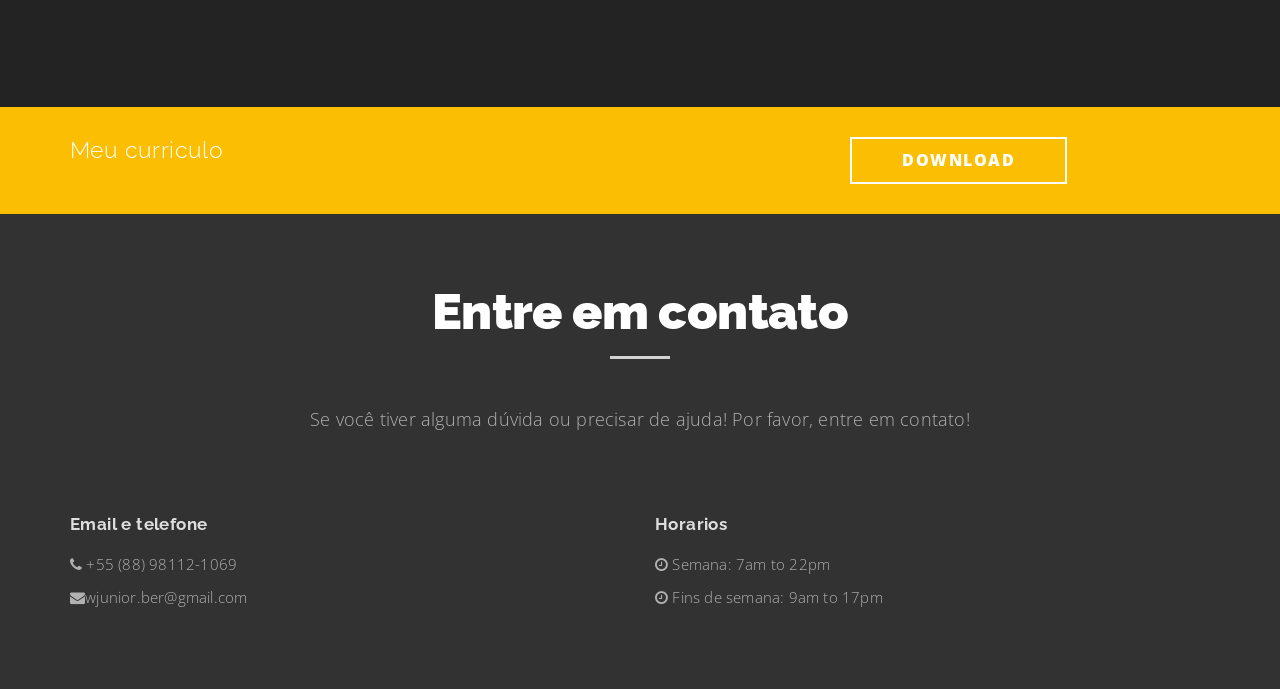
==== commit ebad3440: "Atualização" ====
--- a/index.html
+++ b/index.html
@@ -394,9 +394,9 @@
 							<ol>
 								<li><b>Desenvolvedor web autonomo</b>:Janeiro/2018 ate atualmente
 								 </li><br>
-								 <li><b>Professor de informatica</b>:Agosto/2019 ate atualmente </li><br>
+								 <li><b>Professor de informatica</b>:Janeiro/2019 a Dezembro/2019 </li><br>
 								 <li><b>Desenvolvedor front end e back end</b>:Na startup Seconsult agosto/2019 ate dezembro/2020</li><br>
-								 <li><b>Analista de Sistemas autonomo</b>:Dezembro/2019 ate atualmente</li>
+								 <li><b>auxiliar administrativo financeiro</b>:Novembro/2021 ate atualmente</li>
 							</ol>
 						</p>
 					</div>
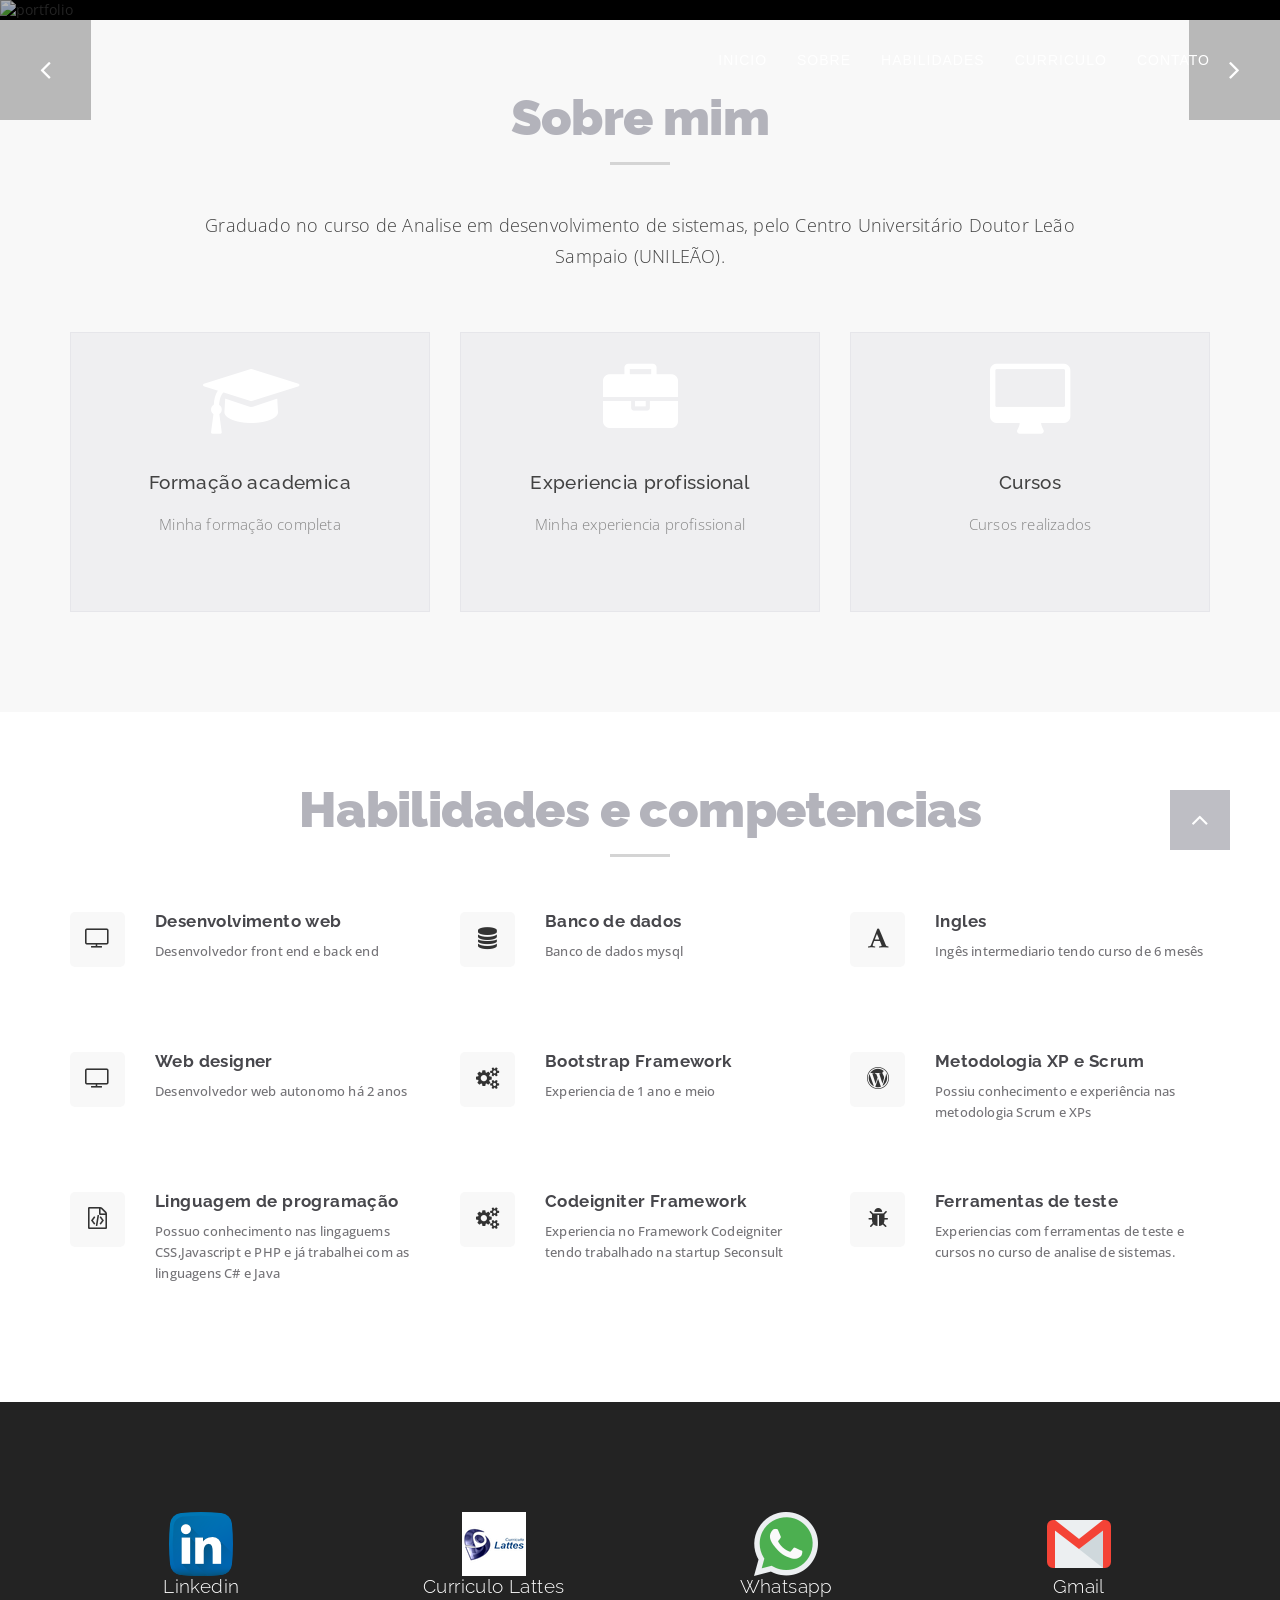
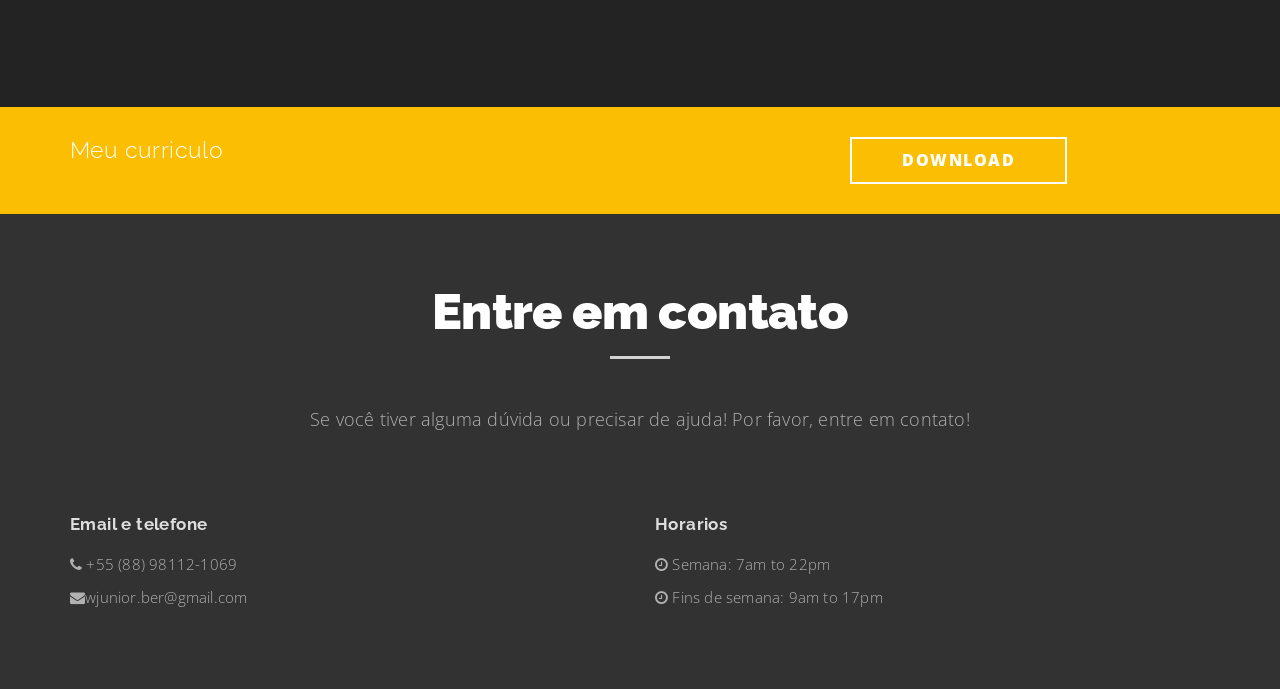
==== commit 12836a8a: "Atualização no curriculo" ====
--- a/index.html
+++ b/index.html
@@ -396,7 +396,7 @@
 								 </li><br>
 								 <li><b>Professor de informatica</b>:Janeiro/2019 a Dezembro/2019 </li><br>
 								 <li><b>Desenvolvedor front end e back end</b>:Na startup Seconsult agosto/2019 ate dezembro/2020</li><br>
-								 <li><b>auxiliar administrativo financeiro</b>:Novembro/2021 ate atualmente</li>
+								 <li><b>Auxiliar administrativo financeiro</b>:Novembro/2021 ate atualmente</li>
 							</ol>
 						</p>
 					</div>
